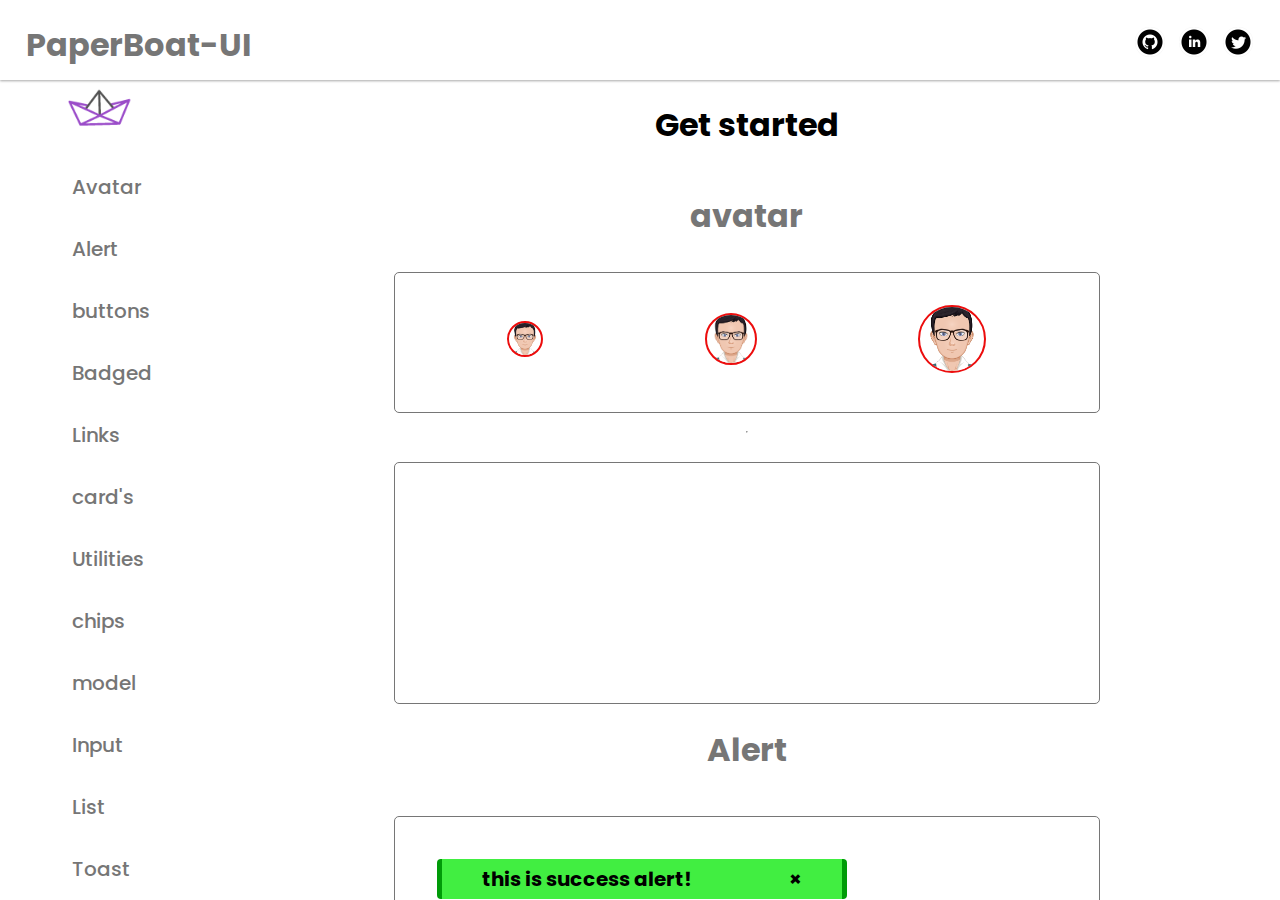
==== componants.html @ c94f3e6c "complete CSS Library" ====
<!DOCTYPE html>
<html lang="en">

<head>
  <meta charset="UTF-8">
  <meta http-equiv="X-UA-Compatible" content="IE=edge">
  <meta name="viewport" content="width=device-width, initial-scale=1.0">
  <link rel="stylesheet" href="componants.css">
  <link rel="stylesheet" href="layout.css">
  <link rel="stylesheet" href="/">
  <link rel="stylesheet" href="/styles/root.css">
  <link rel="stylesheet" href="https://cdn.jsdelivr.net/npm/bootstrap-icons@1.8.1/font/bootstrap-icons.css">
  <link rel="icon" href="img/paper-boat .png">
  <title>PaperBoat-UI</title>
</head>

<body>
  <header class="nav-heading">
    <nav class="topnav">
      <h1 id="nav-heading-title">PaperBoat-UI</h1>
      <div class="topnav-icons">
        <a class="icon-topnav-link" href="https://github.com/mohitrakhade11"><img id="icon" src="/img/github-round.png"
            alt=""></a>
        <a class="icon-topnav-link" href="https://twitter.com/MohitRakhade5"><img id="icon"
            src="/img/linkedin-round.png" alt=""></a>
        <a class="icon-topnav-link" href="https://www.linkedin.com/in/mohit-rakhade-154146209/"><img id="icon"
            src="/img/twitter-round.png" alt=""></a>
      </div>
    </nav>
  </header>

  <div class="main-container">
    <div id="component-list-container">
      <ul>
        <li><img class="animated-img" src="/img/paper-boat.gif" alt=""></li>
        <li class="compo-scroll-list fs-xl"><a href="#avatar" class="style-anchor-list">Avatar</a></li>
        <li class="compo-scroll-list fs-xl"><a href="#alert" class="style-anchor-list">Alert</a></li>
        <li class="compo-scroll-list fs-xl"><a href="#buttons" class="style-anchor-list">buttons</a></li>
        <li class="compo-scroll-list fs-xl"><a href="#badges" class="style-anchor-list"> Badged</a></li>
        <li class="compo-scroll-list fs-xl"><a href="#link" class="style-anchor-list">Links</a>
        </li>
        <li class="compo-scroll-list fs-xl"><a href="#product-card" class="style-anchor-list"> card's</a> </li>
        <li class="compo-scroll-list fs-xl"><a href="/text-utilities/utilities.html"
            class="style-anchor-list">Utilities</a></li>
        <li class="compo-scroll-list fs-xl"><a href="#chips" class="style-anchor-list">chips</a> </li>
        <li class="compo-scroll-list fs-xl"><a href="#model"
            class="style-anchor-list">model</a></li>
        <li class="compo-scroll-list fs-xl"><a href="#inputs" class="style-anchor-list">Input</a></li>
        <li class="compo-scroll-list fs-xl"><a href="#list" class="style-anchor-list">List</a></li>
        <li class="compo-scroll-list fs-xl"><a href="#toast" class="style-anchor-list">Toast</a></li>
        <li class="compo-scroll-list fs-xl"><a href="#rating" class="style-anchor-list">Ratings</a></li>
      </ul>
      </ul>
    </div>
    <div class="component-data-display-container">
      <div class="main-content">
        <h1 id="title">Get started</h1>
        <h1 class="title" id="avatar">avatar</h1>
        <div class="avatar container-border">
          <span><img class="sm-avatar" src="/img/myAvatar.png"></span>
          <span><img class="md-avatar" src="/img/myAvatar.png"></span>
          <span><img class="lg-avatar" src="/img/myAvatar.png"></span>
        </div>
        <hr>
        <div class="container-border iframe-container">
          <iframe 
            src="https://carbon.now.sh/embed?bg=rgba%28255%2C255%2C255%2C1%29&t=material&wt=none&l=auto&width=640&ds=true&dsyoff=0px&dsblur=0px&wc=false&wa=false&pv=0px&ph=0px&ln=false&fl=1&fm=Monoid&fs=12.5px&lh=134%25&si=false&es=2x&wm=false&code=%253Cdiv%2520class%253D%2522avatar%2522%253E%250A%2520%2520%2520%2520%2520%2520%2520%2520%2520%2520%2520%2520%2520%2520%2520%2520%2520%2520%2520%253Cspan%253E%253Cimg%2520class%253D%2522sm-avatar%2522%2520src%253D%2522%252Fimg%252FmyAvatar.png%2522%253E%253C%252Fspan%253E%250A%2520%2520%2520%2520%2520%2520%2520%2520%2520%2520%2520%2520%2520%2520%2520%2520%2520%2520%2520%253Cspan%253E%253Cimg%2520class%253D%2522md-avatar%2522%2520src%253D%2522%252Fimg%252FmyAvatar.png%2522%253E%253C%252Fspan%253E%250A%2520%2520%2520%2520%2520%2520%2520%2520%2520%2520%2520%2520%2520%2520%2520%2520%2520%2520%2520%253Cspan%253E%253Cimg%2520class%253D%2522lg-avatar%2522%2520src%253D%2522%252Fimg%252FmyAvatar.png%2522%253E%253C%252Fspan%253E%250A%2520%2520%2520%2520%2520%2520%2520%2520%2520%2520%2520%2520%2520%253C%252Fdiv%253E%250A"
            style="width: 640px; height: 176px; border:0; transform: scale(1); overflow:hidden;"
            sandbox="allow-scripts allow-same-origin">
          </iframe>
          <iframe class="mobile-iframe"
            src="https://carbon.now.sh/embed?bg=rgba%28255%2C255%2C255%2C1%29&t=material&wt=none&l=auto&width=350&ds=false&dsyoff=0px&dsblur=0px&wc=false&wa=false&pv=0px&ph=0px&ln=false&fl=1&fm=Monoid&fs=12.5px&lh=134%25&si=false&es=2x&wm=false&code=%253Cdiv%2520class%253D%2522avatar%2522%253E%250A%2520%2520%2520%2520%2520%2520%2520%2520%2520%2520%2520%2520%2520%2520%2520%2520%2520%2520%2520%253Cspan%253E%253Cimg%2520class%253D%2522sm-avatar%2522%2520src%253D%2522%252Fimg%252FmyAvatar.png%2522%253E%253C%252Fspan%253E%250A%2520%2520%2520%2520%2520%2520%2520%2520%2520%2520%2520%2520%2520%2520%2520%2520%2520%2520%2520%253Cspan%253E%253Cimg%2520class%253D%2522md-avatar%2522%2520src%253D%2522%252Fimg%252FmyAvatar.png%2522%253E%253C%252Fspan%253E%250A%2520%2520%2520%2520%2520%2520%2520%2520%2520%2520%2520%2520%2520%2520%2520%2520%2520%2520%2520%253Cspan%253E%253Cimg%2520class%253D%2522lg-avatar%2522%2520src%253D%2522%252Fimg%252FmyAvatar.png%2522%253E%253C%252Fspan%253E%250A%2520%2520%2520%2520%2520%2520%2520%2520%2520%2520%2520%2520%2520%253C%252Fdiv%253E%250A"
            style="width: 350px; height: 176px; border:0; transform: scale(1); overflow:hidden;"
            sandbox="allow-scripts allow-same-origin">
          </iframe>
        </div>

        <h1 class="title" id="alert">Alert</h1>
        <div id="alert" class="alert-container container-border">
          <div class="alert-success space-between alert">this is success alert!<span class="close-btn">&times</span>
          </div>
          <div class="alert-info space-between alert">this is an info alert! <span class="close-btn">&times</span>
          </div>
          <div class="alert-warning space-between alert">this is warning alert! <span class="close-btn">&times</span>
          </div>
          <div class="alert-danger space-between alert">this is danger alert! <span class="close-btn">&times</span>
          </div>
        </div>
        <div class="container-border iframe-container">
          <iframe class="iframe"
            src="https://carbon.now.sh/embed?bg=rgba%28255%2C255%2C255%2C1%29&t=material&wt=none&l=auto&width=640&ds=true&dsyoff=0px&dsblur=0px&wc=false&wa=false&pv=0px&ph=0px&ln=false&fl=1&fm=Monoid&fs=12.5px&lh=134%25&si=false&es=2x&wm=false&code=%253Cdiv%2520class%253D%2522alert-success%2520space-between%2520alert%2522%253Ethis%2520is%2520success%2520alert%21%253Cspan%250A%2520%2520%2520%2520%2520%2520%2520%2520%2520%2520%2520%2520%2520%2520class%253D%2522close-btn%2522%253E%2526times%253C%252Fspan%253E%253C%252Fdiv%253E%250A%2520%2520%2520%2520%2520%2520%2520%2520%2520%2520%253Cdiv%2520class%253D%2522alert-info%2520space-between%2520alert%2522%253Ethis%2520is%2520an%2520info%2520alert%21%2520%253Cspan%2520class%253D%2522close-btn%2522%253E%2526times%253C%252Fspan%253E%250A%2520%2520%2520%2520%2520%2520%2520%2520%2520%2520%253C%252Fdiv%253E%250A%2520%2520%2520%2520%2520%2520%2520%2520%2520%2520%253Cdiv%2520class%253D%2522alert-warning%2520space-between%2520alert%2522%253Ethis%2520is%2520warning%2520alert%21%2520%253Cspan%250A%2520%2520%2520%2520%2520%2520%2520%2520%2520%2520%2520%2520%2520%2520class%253D%2522close-btn%2522%253E%2526times%253C%252Fspan%253E%253C%252Fdiv%253E%250A%2520%2520%2520%2520%2520%2520%2520%2520%2520%2520%253Cdiv%2520class%253D%2522alert-danger%2520space-between%2520alert%2522%253Ethis%2520is%2520danger%2520alert%21%2520%253Cspan%250A%2520%2520%2520%2520%2520%2520%2520%2520%2520%2520%2520%2520%2520%2520class%253D%2522close-btn%2522%253E%2526times%253C%252Fspan%253E%253C%252Fdiv%253E%250A%2520%2520%2520%2520%2520%2520%2520%2520%253C%252Fdiv%253E"
            style="width: 640px; height: 244px; border:0; transform: scale(1); overflow:hidden;"
            sandbox="allow-scripts allow-same-origin">
          </iframe>
          <iframe class="mobile-iframe"
            src="https://carbon.now.sh/embed?bg=rgba%28255%2C255%2C255%2C1%29&t=material&wt=none&l=auto&width=350&ds=true&dsyoff=0px&dsblur=0px&wc=false&wa=false&pv=0px&ph=0px&ln=false&fl=1&fm=Monoid&fs=12.5px&lh=134%25&si=false&es=2x&wm=false&code=%253Cdiv%2520class%253D%2522alert-success%2520space-between%2520alert%2522%253Ethis%2520is%2520success%2520alert%21%253Cspan%250A%2520%2520%2520%2520%2520%2520%2520%2520%2520%2520%2520%2520%2520%2520class%253D%2522close-btn%2522%253E%2526times%253C%252Fspan%253E%253C%252Fdiv%253E%250A%2520%2520%2520%2520%2520%2520%2520%2520%2520%2520%253Cdiv%2520class%253D%2522alert-info%2520space-between%2520alert%2522%253Ethis%2520is%2520an%2520info%2520alert%21%2520%253Cspan%2520class%253D%2522close-btn%2522%253E%2526times%253C%252Fspan%253E%250A%2520%2520%2520%2520%2520%2520%2520%2520%2520%2520%253C%252Fdiv%253E%250A%2520%2520%2520%2520%2520%2520%2520%2520%2520%2520%253Cdiv%2520class%253D%2522alert-warning%2520space-between%2520alert%2522%253Ethis%2520is%2520warning%2520alert%21%2520%253Cspan%250A%2520%2520%2520%2520%2520%2520%2520%2520%2520%2520%2520%2520%2520%2520class%253D%2522close-btn%2522%253E%2526times%253C%252Fspan%253E%253C%252Fdiv%253E%250A%2520%2520%2520%2520%2520%2520%2520%2520%2520%2520%253Cdiv%2520class%253D%2522alert-danger%2520space-between%2520alert%2522%253Ethis%2520is%2520danger%2520alert%21%2520%253Cspan%250A%2520%2520%2520%2520%2520%2520%2520%2520%2520%2520%2520%2520%2520%2520class%253D%2522close-btn%2522%253E%2526times%253C%252Fspan%253E%253C%252Fdiv%253E%250A%2520%2520%2520%2520%2520%2520%2520%2520%253C%252Fdiv%253E"
            style="width: 350px; height: 343px; border:0; transform: scale(1); overflow:hidden;"
            sandbox="allow-scripts allow-same-origin">
          </iframe>
        </div>
        <h1 class="title" id="buttons">buttons</h1>
        <div class="buttons container-border">
          <a href="something" class="button7 button-blue">Login</a>
          <a href="something" class="button7 button-gray">Register</a>
        </div>
        <div class="container-border iframe-container">
          <iframe class="iframe"
            src="https://carbon.now.sh/embed?bg=rgba%28255%2C255%2C255%2C1%29&t=material&wt=none&l=auto&width=640&ds=true&dsyoff=0px&dsblur=0px&wc=false&wa=false&pv=0px&ph=0px&ln=false&fl=1&fm=Monoid&fs=12.5px&lh=134%25&si=false&es=2x&wm=false&code=%253Ca%2520href%253D%2522something%2522%2520class%253D%2522button7%2520button-blue%2522%253ELogin%253C%252Fa%253E%250A%2520%2520%2520%2520%2520%2520%2520%2520%2520%2520%253Ca%2520href%253D%2522something%2522%2520class%253D%2522button7%2520button-gray%2522%253ERegister%253C%252Fa%253E"
            style="width: 640px; height: 110px; border:0; transform: scale(1); overflow:hidden;"
            sandbox="allow-scripts allow-same-origin">
          </iframe>
          <iframe class="mobile-iframe"
            src="https://carbon.now.sh/embed?bg=rgba%28255%2C255%2C255%2C1%29&t=material&wt=none&l=auto&width=350&ds=true&dsyoff=0px&dsblur=0px&wc=false&wa=false&pv=0px&ph=0px&ln=false&fl=1&fm=Monoid&fs=12.5px&lh=134%25&si=false&es=2x&wm=false&code=%253Ca%2520href%253D%2522something%2522%2520class%253D%2522button7%2520button-blue%2522%253ELogin%253C%252Fa%253E%250A%2520%2520%2520%2520%2520%2520%2520%2520%2520%2520%253Ca%2520href%253D%2522something%2522%2520class%253D%2522button7%2520button-gray%2522%253ERegister%253C%252Fa%253E"
            style="width: 350px; height: 110px; border:0; transform: scale(1); overflow:hidden;"
            sandbox="allow-scripts allow-same-origin">
          </iframe>
        </div>
        <h1 id="title">buttons Outlined</h1>
        <div class="button-outlined container-border">
          <button class="button button2">Blue</button>
          <button class="button button3">Red</button>
          <button class="button button1">Green</button>
        </div>
        <div class="container-border iframe-container">
          <iframe class="mobile-iframe"
            src="https://carbon.now.sh/embed?bg=rgba%28255%2C255%2C255%2C1%29&t=material&wt=none&l=auto&width=350&ds=true&dsyoff=0px&dsblur=0px&wc=false&wa=false&pv=0px&ph=0px&ln=false&fl=1&fm=Monoid&fs=12.5px&lh=134%25&si=false&es=2x&wm=false&code=%253Ca%2520href%253D%2522something%2522%2520class%253D%2522button7%2520button-blue%2522%253ELogin%253C%252Fa%253E%250A%2520%2520%2520%2520%2520%2520%2520%2520%2520%2520%253Ca%2520href%253D%2522something%2522%2520class%253D%2522button7%2520button-gray%2522%253ERegister%253C%252Fa%253E"
            style="width: 350px; height: 110px; border:0; transform: scale(1); overflow:hidden;"
            sandbox="allow-scripts allow-same-origin">
          </iframe>
          <iframe class="iframe"
            src="https://carbon.now.sh/embed?bg=rgba%28255%2C255%2C255%2C1%29&t=material&wt=none&l=auto&width=640&ds=true&dsyoff=0px&dsblur=0px&wc=false&wa=false&pv=0px&ph=0px&ln=false&fl=1&fm=Monoid&fs=12.5px&lh=134%25&si=false&es=2x&wm=false&code=%253Ca%2520href%253D%2522something%2522%2520class%253D%2522button7%2520button-blue%2522%253ELogin%253C%252Fa%253E%250A%2520%2520%2520%2520%2520%2520%2520%2520%2520%2520%253Ca%2520href%253D%2522something%2522%2520class%253D%2522button7%2520button-gray%2522%253ERegister%253C%252Fa%253E"
            style="width: 640px; height: 110px; border:0; transform: scale(1); overflow:hidden;"
            sandbox="allow-scripts allow-same-origin">
          </iframe>
        </div>
        <h1 class="title">Hoverable Buttons</h1>
        <div class="btn-hover container-border">
          <button class="button-hover button-hover-1">Green</button>
          <button class="button-hover button-hover-2">Blue</button>
          <button class="button-hover button-hover-3">Red</button>
        </div>
        <div class="container-border iframe-container">
          <iframe class="iframe"
            src="https://carbon.now.sh/embed?bg=rgba%28255%2C255%2C255%2C1%29&t=material&wt=none&l=auto&width=640&ds=true&dsyoff=0px&dsblur=0px&wc=false&wa=false&pv=0px&ph=0px&ln=false&fl=1&fm=Monoid&fs=12.5px&lh=134%25&si=false&es=2x&wm=false&code=%253Cbutton%2520class%253D%2522button-hover%2520button-hover-1%2522%253EGreen%253C%252Fbutton%253E%250A%2520%2520%2520%2520%2520%2520%2520%2520%253Cbutton%2520class%253D%2522button-hover%2520button-hover-2%2522%253EBlue%253C%252Fbutton%253E%250A%2520%2520%2520%2520%2520%2520%2520%2520%253Cbutton%2520class%253D%2522button-hover%2520button-hover-3%2522%253ERed%253C%252Fbutton%253E"
            style="width: 640px; height: 126px; border:0; transform: scale(1); overflow:hidden;"
            sandbox="allow-scripts allow-same-origin">
          </iframe>
          <iframe class="mobile-iframe"
            src="https://carbon.now.sh/embed?bg=rgba%28255%2C255%2C255%2C1%29&t=material&wt=none&l=auto&width=350&ds=true&dsyoff=0px&dsblur=0px&wc=false&wa=false&pv=0px&ph=0px&ln=false&fl=1&fm=Monoid&fs=12.5px&lh=134%25&si=false&es=2x&wm=false&code=%253Cbutton%2520class%253D%2522button-hover%2520button-hover-1%2522%253EGreen%253C%252Fbutton%253E%250A%2520%2520%2520%2520%2520%2520%2520%2520%253Cbutton%2520class%253D%2522button-hover%2520button-hover-2%2522%253EBlue%253C%252Fbutton%253E%250A%2520%2520%2520%2520%2520%2520%2520%2520%253Cbutton%2520class%253D%2522button-hover%2520button-hover-3%2522%253ERed%253C%252Fbutton%253E"
            style="width: 350px; height: 126px; border:0; transform: scale(1); overflow:hidden;"
            sandbox="allow-scripts allow-same-origin">
          </iframe>
        </div>
        <h1 class="title" id="badges">badges</h1>
        <div id="badges" class="badges container-border">
          <h3>
            badge-primary <span class="badge-badge badge-primary">badge-primary</span>
          </h3>
          <h3>
            badge-success <span class="badge-badge badge-success">badge-success</span>
          </h3>
          <h3>
            badge-warning <span class="badge-badge badge-warning">badge-warning</span>
          </h3>
          <h3>
            badge-danger <span class="badge-badge badge-danger">badge-danger</span>
          </h3>
        </div>
        <div class="container-border iframe-container">
          <iframe class="iframe"
            src="https://carbon.now.sh/embed?bg=rgba%28255%2C255%2C255%2C1%29&t=material&wt=none&l=auto&width=640&ds=true&dsyoff=0px&dsblur=0px&wc=false&wa=false&pv=0px&ph=0px&ln=false&fl=1&fm=Monoid&fs=12.5px&lh=134%25&si=false&es=2x&wm=false&code=%253Ch3%253E%250A%2520%2520%2520%2520%2520%2520%2520%2520%2520%2520.badge-primary%2520%253Cspan%2520class%253D%2522badge-badge%2520badge-primary%2522%253Ebadge-primary%253C%252Fspan%253E%250A%2520%2520%2520%2520%2520%2520%2520%2520%253C%252Fh3%253E%250A%2520%2520%2520%2520%2520%2520%2520%2520%253Ch3%253E%250A%2520%2520%2520%2520%2520%2520%2520%2520%2520%2520.badge-success%2520%253Cspan%2520class%253D%2522badge-badge%2520badge-success%2522%253Ebadge-success%253C%252Fspan%253E%250A%2520%2520%2520%2520%2520%2520%2520%2520%253C%252Fh3%253E%250A%2520%2520%2520%2520%2520%2520%2520%2520%253Ch3%253E%250A%2520%2520%2520%2520%2520%2520%2520%2520%2520%2520.badge-warning%2520%253Cspan%2520class%253D%2522badge-badge%2520badge-warning%2522%253Ebadge-warning%253C%252Fspan%253E%250A%2520%2520%2520%2520%2520%2520%2520%2520%253C%252Fh3%253E%250A%2520%2520%2520%2520%2520%2520%2520%2520%253Ch3%253E%250A%2520%2520%2520%2520%2520%2520%2520%2520%2520%2520.badge-danger%2520%253Cspan%2520class%253D%2522badge-badge%2520badge-danger%2522%253Ebadge-danger%253C%252Fspan%253E%250A%2520%2520%2520%2520%2520%2520%2520%2520%253C%252Fh3%253E"
            style="width: 640px; height: 293px; border:0; transform: scale(1); overflow:hidden;"
            sandbox="allow-scripts allow-same-origin">
          </iframe>
          <iframe class="mobile-iframe"
            src="https://carbon.now.sh/embed?bg=rgba%28255%2C255%2C255%2C1%29&t=material&wt=none&l=auto&width=350&ds=true&dsyoff=0px&dsblur=0px&wc=false&wa=false&pv=0px&ph=0px&ln=false&fl=1&fm=Monoid&fs=12.5px&lh=134%25&si=false&es=2x&wm=false&code=%253Ch3%253E%250A%2520%2520%2520%2520%2520%2520%2520%2520%2520%2520.badge-primary%2520%253Cspan%2520class%253D%2522badge-badge%2520badge-primary%2522%253Ebadge-primary%253C%252Fspan%253E%250A%2520%2520%2520%2520%2520%2520%2520%2520%253C%252Fh3%253E%250A%2520%2520%2520%2520%2520%2520%2520%2520%253Ch3%253E%250A%2520%2520%2520%2520%2520%2520%2520%2520%2520%2520.badge-success%2520%253Cspan%2520class%253D%2522badge-badge%2520badge-success%2522%253Ebadge-success%253C%252Fspan%253E%250A%2520%2520%2520%2520%2520%2520%2520%2520%253C%252Fh3%253E%250A%2520%2520%2520%2520%2520%2520%2520%2520%253Ch3%253E%250A%2520%2520%2520%2520%2520%2520%2520%2520%2520%2520.badge-warning%2520%253Cspan%2520class%253D%2522badge-badge%2520badge-warning%2522%253Ebadge-warning%253C%252Fspan%253E%250A%2520%2520%2520%2520%2520%2520%2520%2520%253C%252Fh3%253E%250A%2520%2520%2520%2520%2520%2520%2520%2520%253Ch3%253E%250A%2520%2520%2520%2520%2520%2520%2520%2520%2520%2520.badge-danger%2520%253Cspan%2520class%253D%2522badge-badge%2520badge-danger%2522%253Ebadge-danger%253C%252Fspan%253E%250A%2520%2520%2520%2520%2520%2520%2520%2520%253C%252Fh3%253E"
            style="width: 350px; height: 360px; border:0; transform: scale(1); overflow:hidden;"
            sandbox="allow-scripts allow-same-origin">
          </iframe>
        </div>
        <h1 class="title" id="link">Link</h1>
        <div class="links container-border">
          <a href="" class="link">link</a>
          <a href="" class="link-line">link line</a>
          <a href="" class="link-btn">link hover</a>
        </div>
        <div class="container-border iframe-container">
          <iframe class="iframe"
            src="https://carbon.now.sh/embed?bg=rgba%28255%2C255%2C255%2C1%29&t=material&wt=none&l=auto&width=640&ds=true&dsyoff=0px&dsblur=0px&wc=false&wa=false&pv=0px&ph=0px&ln=false&fl=1&fm=Monoid&fs=12.5px&lh=134%25&si=false&es=2x&wm=false&code=%253Ca%2520href%253D%2522%2522%2520class%253D%2522link%2522%253Elink%253C%252Fa%253E%250A%2520%2520%2520%2520%2520%2520%2520%2520%2520%2520%253Ca%2520href%253D%2522%2522%2520class%253D%2522link-line%2522%253Elink%2520line%253C%252Fa%253E%250A%2520%2520%2520%2520%2520%2520%2520%2520%2520%2520%253Ca%2520href%253D%2522%2522%2520class%253D%2522link-btn%2522%253Elink%2520hover%253C%252Fa%253E"
            style="width: 640px; height: 110px; border:0; transform: scale(1); overflow:hidden;"
            sandbox="allow-scripts allow-same-origin">
          </iframe>
          <iframe class="mobile-iframe"
            src="https://carbon.now.sh/embed?bg=rgba%28255%2C255%2C255%2C1%29&t=material&wt=none&l=auto&width=350&ds=true&dsyoff=0px&dsblur=0px&wc=false&wa=false&pv=0px&ph=0px&ln=false&fl=1&fm=Monoid&fs=12.5px&lh=134%25&si=false&es=2x&wm=false&code=%253Ca%2520href%253D%2522%2522%2520class%253D%2522link%2522%253Elink%253C%252Fa%253E%250A%2520%2520%2520%2520%2520%2520%2520%2520%2520%2520%253Ca%2520href%253D%2522%2522%2520class%253D%2522link-line%2522%253Elink%2520line%253C%252Fa%253E%250A%2520%2520%2520%2520%2520%2520%2520%2520%2520%2520%253Ca%2520href%253D%2522%2522%2520class%253D%2522link-btn%2522%253Elink%2520hover%253C%252Fa%253E"
            style="width: 350px; height: 110px; border:0; transform: scale(1); overflow:hidden;"
            sandbox="allow-scripts allow-same-origin">
          </iframe>
        </div>
        <h1 class="title" id="product-card">product card</h1>
        <div class="product-card-container container-border">
          <div class="product-card">
            <div class="badge">19%off</div>
            <div class="product-tumb">
              <img src="/img/book.jpg" alt="">
            </div>
            <div class="product-details">
              <span class="product-catagory"> <b>catagory-</b> Women,bag</span>
              <h4><a href="">Dylan Thomas</a></h4>
              <p>Collection of ledgandry poems by Dylan Thomas</p>
              <div class="product-bottom-details">
                <div class="product-price"><small>₹96.00</small>₹612.50</div>
                <div class="product-links">
                  <a href=""><i class="bi bi-suit-heart"></i></a>
                  <a href=""><i class="bi bi-cart-check"></i></a>
                </div>
              </div>
            </div>
          </div>
        </div>
        <div class="container-border iframe-container">
          <iframe class="iframe"
            src="https://carbon.now.sh/embed?bg=rgba%28171%2C+184%2C+195%2C+1%29&t=seti&wt=none&l=auto&width=680&ds=true&dsyoff=0px&dsblur=0px&wc=true&wa=false&pv=0px&ph=0px&ln=false&fl=1&fm=Hack&fs=14px&lh=133%25&si=false&es=2x&wm=false&code=%253Cdiv%2520class%253D%2522product-card-container%2520container-border%2522%253E%250A%2520%2520%2520%2520%2520%2520%2520%2520%2520%2520%253Cdiv%2520class%253D%2522product-card%2522%253E%250A%2520%2520%2520%2520%2520%2520%2520%2520%2520%2520%2520%2520%253Cdiv%2520class%253D%2522badge%2522%253E19%2525off%253C%252Fdiv%253E%250A%2520%2520%2520%2520%2520%2520%2520%2520%2520%2520%2520%2520%253Cdiv%2520class%253D%2522product-tumb%2522%253E%250A%2520%2520%2520%2520%2520%2520%2520%2520%2520%2520%2520%2520%2520%2520%253Cimg%2520src%253D%2522%252Fimg%252Fbook.jpg%2522%2520alt%253D%2522%2522%253E%250A%2520%2520%2520%2520%2520%2520%2520%2520%2520%2520%2520%2520%253C%252Fdiv%253E%250A%2520%2520%2520%2520%2520%2520%2520%2520%2520%2520%2520%2520%253Cdiv%2520class%253D%2522product-details%2522%253E%250A%2520%2520%2520%2520%2520%2520%2520%2520%2520%2520%2520%2520%2520%2520%253Cspan%2520class%253D%2522product-catagory%2522%253E%2520%253Cb%253Ecatagory-%253C%252Fb%253E%2520Women%252Cbag%253C%252Fspan%253E%250A%2520%2520%2520%2520%2520%2520%2520%2520%2520%2520%2520%2520%2520%2520%253Ch4%253E%253Ca%2520href%253D%2522%2522%253EDylan%2520Thomas%253C%252Fa%253E%253C%252Fh4%253E%250A%2520%2520%2520%2520%2520%2520%2520%2520%2520%2520%2520%2520%2520%2520%253Cp%253ECollection%2520of%2520ledgandry%2520poems%2520by%2520Dylan%2520Thomas%253C%252Fp%253E%250A%2520%2520%2520%2520%2520%2520%2520%2520%2520%2520%2520%2520%2520%2520%253Cdiv%2520class%253D%2522product-bottom-details%2522%253E%250A%2520%2520%2520%2520%2520%2520%2520%2520%2520%2520%2520%2520%2520%2520%2520%2520%253Cdiv%2520class%253D%2522product-price%2522%253E%253Csmall%253E%25E2%2582%25B996.00%253C%252Fsmall%253E%25E2%2582%25B9612.50%253C%252Fdiv%253E%250A%2520%2520%2520%2520%2520%2520%2520%2520%2520%2520%2520%2520%2520%2520%2520%2520%253Cdiv%2520class%253D%2522product-links%2522%253E%250A%2520%2520%2520%2520%2520%2520%2520%2520%2520%2520%2520%2520%2520%2520%2520%2520%2520%2520%253Ca%2520href%253D%2522%2522%253E%253Ci%2520class%253D%2522bi%2520bi-suit-heart%2522%253E%253C%252Fi%253E%253C%252Fa%253E%250A%2520%2520%2520%2520%2520%2520%2520%2520%2520%2520%2520%2520%2520%2520%2520%2520%2520%2520%253Ca%2520href%253D%2522%2522%253E%253Ci%2520class%253D%2522bi%2520bi-cart-check%2522%253E%253C%252Fi%253E%253C%252Fa%253E%250A%2520%2520%2520%2520%2520%2520%2520%2520%2520%2520%2520%2520%2520%2520%2520%2520%253C%252Fdiv%253E%250A%2520%2520%2520%2520%2520%2520%2520%2520%2520%2520%2520%2520%2520%2520%253C%252Fdiv%253E%250A%2520%2520%2520%2520%2520%2520%2520%2520%2520%2520%2520%2520%253C%252Fdiv%253E%250A%2520%2520%2520%2520%2520%2520%2520%2520%2520%2520%253C%252Fdiv%253E%250A%2520%2520%2520%2520%2520%2520%2520%2520%253C%252Fdiv%253E"
            style="width: 680px; height: 446px; border:0; transform: scale(1); overflow:hidden;"
            sandbox="allow-scripts allow-same-origin">
          </iframe>
          <iframe class="mobile-iframe"
            src="https://carbon.now.sh/embed?bg=rgba%28171%2C+184%2C+195%2C+1%29&t=seti&wt=none&l=auto&width=350&ds=true&dsyoff=0px&dsblur=0px&wc=true&wa=false&pv=0px&ph=0px&ln=false&fl=1&fm=Hack&fs=14px&lh=133%25&si=false&es=2x&wm=false&code=%253Cdiv%2520class%253D%2522product-card-container%2520container-border%2522%253E%250A%2520%2520%2520%2520%2520%2520%2520%2520%2520%2520%253Cdiv%2520class%253D%2522product-card%2522%253E%250A%2520%2520%2520%2520%2520%2520%2520%2520%2520%2520%2520%2520%253Cdiv%2520class%253D%2522badge%2522%253E19%2525off%253C%252Fdiv%253E%250A%2520%2520%2520%2520%2520%2520%2520%2520%2520%2520%2520%2520%253Cdiv%2520class%253D%2522product-tumb%2522%253E%250A%2520%2520%2520%2520%2520%2520%2520%2520%2520%2520%2520%2520%2520%2520%253Cimg%2520src%253D%2522%252Fimg%252Fbook.jpg%2522%2520alt%253D%2522%2522%253E%250A%2520%2520%2520%2520%2520%2520%2520%2520%2520%2520%2520%2520%253C%252Fdiv%253E%250A%2520%2520%2520%2520%2520%2520%2520%2520%2520%2520%2520%2520%253Cdiv%2520class%253D%2522product-details%2522%253E%250A%2520%2520%2520%2520%2520%2520%2520%2520%2520%2520%2520%2520%2520%2520%253Cspan%2520class%253D%2522product-catagory%2522%253E%2520%253Cb%253Ecatagory-%253C%252Fb%253E%2520Women%252Cbag%253C%252Fspan%253E%250A%2520%2520%2520%2520%2520%2520%2520%2520%2520%2520%2520%2520%2520%2520%253Ch4%253E%253Ca%2520href%253D%2522%2522%253EDylan%2520Thomas%253C%252Fa%253E%253C%252Fh4%253E%250A%2520%2520%2520%2520%2520%2520%2520%2520%2520%2520%2520%2520%2520%2520%253Cp%253ECollection%2520of%2520ledgandry%2520poems%2520by%2520Dylan%2520Thomas%253C%252Fp%253E%250A%2520%2520%2520%2520%2520%2520%2520%2520%2520%2520%2520%2520%2520%2520%253Cdiv%2520class%253D%2522product-bottom-details%2522%253E%250A%2520%2520%2520%2520%2520%2520%2520%2520%2520%2520%2520%2520%2520%2520%2520%2520%253Cdiv%2520class%253D%2522product-price%2522%253E%253Csmall%253E%25E2%2582%25B996.00%253C%252Fsmall%253E%25E2%2582%25B9612.50%253C%252Fdiv%253E%250A%2520%2520%2520%2520%2520%2520%2520%2520%2520%2520%2520%2520%2520%2520%2520%2520%253Cdiv%2520class%253D%2522product-links%2522%253E%250A%2520%2520%2520%2520%2520%2520%2520%2520%2520%2520%2520%2520%2520%2520%2520%2520%2520%2520%253Ca%2520href%253D%2522%2522%253E%253Ci%2520class%253D%2522bi%2520bi-suit-heart%2522%253E%253C%252Fi%253E%253C%252Fa%253E%250A%2520%2520%2520%2520%2520%2520%2520%2520%2520%2520%2520%2520%2520%2520%2520%2520%2520%2520%253Ca%2520href%253D%2522%2522%253E%253Ci%2520class%253D%2522bi%2520bi-cart-check%2522%253E%253C%252Fi%253E%253C%252Fa%253E%250A%2520%2520%2520%2520%2520%2520%2520%2520%2520%2520%2520%2520%2520%2520%2520%2520%253C%252Fdiv%253E%250A%2520%2520%2520%2520%2520%2520%2520%2520%2520%2520%2520%2520%2520%2520%253C%252Fdiv%253E%250A%2520%2520%2520%2520%2520%2520%2520%2520%2520%2520%2520%2520%253C%252Fdiv%253E%250A%2520%2520%2520%2520%2520%2520%2520%2520%2520%2520%253C%252Fdiv%253E%250A%2520%2520%2520%2520%2520%2520%2520%2520%253C%252Fdiv%253E"
            style="width: 350px; height: 688px; border:0; transform: scale(1); overflow:hidden;"
            sandbox="allow-scripts allow-same-origin">
          </iframe>
        </div>
        <h1 class="title">Text only Card</h1>
        <div class="container-text-card container-border">
          <div class="text-card-container">
            <div class="text-card">
              <div class="card-header">
                <h3>Header</h3> <span class="close-btn">&times</span>
              </div>
              <div class="card-body">
                <h5>Card Title</h5>
                <p>Lorem ipsum dolor sit amet consectetur adipisicing elit. Eius, consequuntur.</p>
              </div>
            </div>
          </div>
        </div>
        <div class="container-border iframe-container">
          <iframe class="iframe"
            src="https://carbon.now.sh/embed?bg=rgba%28171%2C+184%2C+195%2C+1%29&t=seti&wt=none&l=auto&width=680&ds=true&dsyoff=0px&dsblur=0px&wc=true&wa=false&pv=0px&ph=0px&ln=false&fl=1&fm=Hack&fs=14px&lh=133%25&si=false&es=2x&wm=false&code=%253Cdiv%2520class%253D%2522product-card-container%2520container-border%2522%253E%250A%2520%2520%2520%2520%2520%2520%2520%2520%2520%2520%253Cdiv%2520class%253D%2522product-card%2522%253E%250A%2520%2520%2520%2520%2520%2520%2520%2520%2520%2520%2520%2520%253Cdiv%2520class%253D%2522badge%2522%253E19%2525off%253C%252Fdiv%253E%250A%2520%2520%2520%2520%2520%2520%2520%2520%2520%2520%2520%2520%253Cdiv%2520class%253D%2522product-tumb%2522%253E%250A%2520%2520%2520%2520%2520%2520%2520%2520%2520%2520%2520%2520%2520%2520%253Cimg%2520src%253D%2522%252Fimg%252Fbook.jpg%2522%2520alt%253D%2522%2522%253E%250A%2520%2520%2520%2520%2520%2520%2520%2520%2520%2520%2520%2520%253C%252Fdiv%253E%250A%2520%2520%2520%2520%2520%2520%2520%2520%2520%2520%2520%2520%253Cdiv%2520class%253D%2522product-details%2522%253E%250A%2520%2520%2520%2520%2520%2520%2520%2520%2520%2520%2520%2520%2520%2520%253Cspan%2520class%253D%2522product-catagory%2522%253E%2520%253Cb%253Ecatagory-%253C%252Fb%253E%2520Women%252Cbag%253C%252Fspan%253E%250A%2520%2520%2520%2520%2520%2520%2520%2520%2520%2520%2520%2520%2520%2520%253Ch4%253E%253Ca%2520href%253D%2522%2522%253EDylan%2520Thomas%253C%252Fa%253E%253C%252Fh4%253E%250A%2520%2520%2520%2520%2520%2520%2520%2520%2520%2520%2520%2520%2520%2520%253Cp%253ECollection%2520of%2520ledgandry%2520poems%2520by%2520Dylan%2520Thomas%253C%252Fp%253E%250A%2520%2520%2520%2520%2520%2520%2520%2520%2520%2520%2520%2520%2520%2520%253Cdiv%2520class%253D%2522product-bottom-details%2522%253E%250A%2520%2520%2520%2520%2520%2520%2520%2520%2520%2520%2520%2520%2520%2520%2520%2520%253Cdiv%2520class%253D%2522product-price%2522%253E%253Csmall%253E%25E2%2582%25B996.00%253C%252Fsmall%253E%25E2%2582%25B9612.50%253C%252Fdiv%253E%250A%2520%2520%2520%2520%2520%2520%2520%2520%2520%2520%2520%2520%2520%2520%2520%2520%253Cdiv%2520class%253D%2522product-links%2522%253E%250A%2520%2520%2520%2520%2520%2520%2520%2520%2520%2520%2520%2520%2520%2520%2520%2520%2520%2520%253Ca%2520href%253D%2522%2522%253E%253Ci%2520class%253D%2522bi%2520bi-suit-heart%2522%253E%253C%252Fi%253E%253C%252Fa%253E%250A%2520%2520%2520%2520%2520%2520%2520%2520%2520%2520%2520%2520%2520%2520%2520%2520%2520%2520%253Ca%2520href%253D%2522%2522%253E%253Ci%2520class%253D%2522bi%2520bi-cart-check%2522%253E%253C%252Fi%253E%253C%252Fa%253E%250A%2520%2520%2520%2520%2520%2520%2520%2520%2520%2520%2520%2520%2520%2520%2520%2520%253C%252Fdiv%253E%250A%2520%2520%2520%2520%2520%2520%2520%2520%2520%2520%2520%2520%2520%2520%253C%252Fdiv%253E%250A%2520%2520%2520%2520%2520%2520%2520%2520%2520%2520%2520%2520%253C%252Fdiv%253E%250A%2520%2520%2520%2520%2520%2520%2520%2520%2520%2520%253C%252Fdiv%253E%250A%2520%2520%2520%2520%2520%2520%2520%2520%253C%252Fdiv%253E"
            style="width: 680px; height: 446px; border:0; transform: scale(1); overflow:hidden;"
            sandbox="allow-scripts allow-same-origin">
          </iframe>
          <iframe class="mobile-iframe"
            src="https://carbon.now.sh/embed?bg=rgba%28171%2C+184%2C+195%2C+1%29&t=seti&wt=none&l=auto&width=350&ds=true&dsyoff=0px&dsblur=0px&wc=true&wa=false&pv=0px&ph=0px&ln=false&fl=1&fm=Hack&fs=14px&lh=133%25&si=false&es=2x&wm=false&code=%253Cdiv%2520class%253D%2522container-text-card%2520container-border%2522%253E%250A%2520%2520%2520%2520%2520%2520%2520%2520%2520%2520%253Cdiv%2520class%253D%2522text-card-container%2522%253E%250A%2520%2520%2520%2520%2520%2520%2520%2520%2520%2520%2520%2520%253Cdiv%2520class%253D%2522text-card%2522%253E%250A%2520%2520%2520%2520%2520%2520%2520%2520%2520%2520%2520%2520%2520%2520%253Cdiv%2520class%253D%2522card-header%2522%253E%250A%2520%2520%2520%2520%2520%2520%2520%2520%2520%2520%2520%2520%2520%2520%2520%2520%253Ch3%253EHeader%253C%252Fh3%253E%2520%253Cspan%2520class%253D%2522close-btn%2522%253E%2526times%253C%252Fspan%253E%250A%2520%2520%2520%2520%2520%2520%2520%2520%2520%2520%2520%2520%2520%2520%253C%252Fdiv%253E%250A%2520%2520%2520%2520%2520%2520%2520%2520%2520%2520%2520%2520%2520%2520%253Cdiv%2520class%253D%2522card-body%2522%253E%250A%2520%2520%2520%2520%2520%2520%2520%2520%2520%2520%2520%2520%2520%2520%2520%2520%253Ch5%253ECard%2520Title%253C%252Fh5%253E%250A%2520%2520%2520%2520%2520%2520%2520%2520%2520%2520%2520%2520%2520%2520%2520%2520%253Cp%253ELorem%2520ipsum%2520dolor%2520sit%2520amet%2520consectetur%2520adipisicing%2520elit.%2520Eius%252C%2520consequuntur.%253C%252Fp%253E%250A%2520%2520%2520%2520%2520%2520%2520%2520%2520%2520%2520%2520%2520%2520%253C%252Fdiv%253E%250A%2520%2520%2520%2520%2520%2520%2520%2520%2520%2520%2520%2520%253C%252Fdiv%253E%250A%2520%2520%2520%2520%2520%2520%2520%2520%2520%2520%253C%252Fdiv%253E%250A%2520%2520%2520%2520%2520%2520%2520%2520%253C%252Fdiv%253E"
            style="width: 350px; height: 391px; border:0; transform: scale(1); overflow:hidden;"
            sandbox="allow-scripts allow-same-origin">
          </iframe>
        </div>
        <h1 class="title" id="chips">chips</h1>
        <div class="container-close container-border">
          <div class="close-chip close-red">Red <i class="bi bi-x-circle-fill bi-end"></i></div>
          <div class="close-chip close-yellow">Yellow <i class="bi bi-x-circle-fill bi-end"></i></div>
          <div class="close-chip close-green">Green <i class="bi bi-x-circle-fill bi-end"></i></div>
          <div class="close-chip close-orange">Orange <i class="bi bi-x-circle-fill bi-end"></i></div>
        </div>
        <div class="container-border iframe-container">
          <iframe class="iframe"
            src="https://carbon.now.sh/embed?bg=rgba%28171%2C+184%2C+195%2C+1%29&t=seti&wt=none&l=auto&width=640&ds=true&dsyoff=0px&dsblur=0px&wc=true&wa=false&pv=0px&ph=0px&ln=false&fl=1&fm=Hack&fs=14px&lh=133%25&si=false&es=2x&wm=false&code=%253Cdiv%2520class%253D%2522close-chip%2520close-red%2522%253ERed%2520%253Ci%2520class%253D%2522bi%2520bi-x-circle-fill%2520bi-end%2522%253E%253C%252Fi%253E%253C%252Fdiv%253E%250A%2520%2520%2520%2520%2520%2520%2520%2520%2520%2520%253Cdiv%2520class%253D%2522close-chip%2520close-yellow%2522%253EYellow%2520%253Ci%2520class%253D%2522bi%2520bi-x-circle-fill%2520bi-end%2522%253E%253C%252Fi%253E%253C%252Fdiv%253E%250A%2520%2520%2520%2520%2520%2520%2520%2520%2520%2520%253Cdiv%2520class%253D%2522close-chip%2520close-green%2522%253EGreen%2520%253Ci%2520class%253D%2522bi%2520bi-x-circle-fill%2520bi-end%2522%253E%253C%252Fi%253E%253C%252Fdiv%253E%250A%2520%2520%2520%2520%2520%2520%2520%2520%2520%2520%253Cdiv%2520class%253D%2522close-chip%2520close-orange%2522%253EOrange%2520%253Ci%2520class%253D%2522bi%2520bi-x-circle-fill%2520bi-end%2522%253E%253C%252Fi%253E%253C%252Fdiv%253E"
            style="width: 640px; height: 204px; border:0; transform: scale(1); overflow:hidden;"
            sandbox="allow-scripts allow-same-origin">
          </iframe>
          <iframe class="mobile-iframe"
            src="https://carbon.now.sh/embed?bg=rgba%28171%2C+184%2C+195%2C+1%29&t=seti&wt=none&l=auto&width=350&ds=true&dsyoff=0px&dsblur=0px&wc=true&wa=false&pv=0px&ph=0px&ln=false&fl=1&fm=Hack&fs=14px&lh=133%25&si=false&es=2x&wm=false&code=%253Cdiv%2520class%253D%2522close-chip%2520close-red%2522%253ERed%2520%253Ci%2520class%253D%2522bi%2520bi-x-circle-fill%2520bi-end%2522%253E%253C%252Fi%253E%253C%252Fdiv%253E%250A%2520%2520%2520%2520%2520%2520%2520%2520%2520%2520%253Cdiv%2520class%253D%2522close-chip%2520close-yellow%2522%253EYellow%2520%253Ci%2520class%253D%2522bi%2520bi-x-circle-fill%2520bi-end%2522%253E%253C%252Fi%253E%253C%252Fdiv%253E%250A%2520%2520%2520%2520%2520%2520%2520%2520%2520%2520%253Cdiv%2520class%253D%2522close-chip%2520close-green%2522%253EGreen%2520%253Ci%2520class%253D%2522bi%2520bi-x-circle-fill%2520bi-end%2522%253E%253C%252Fi%253E%253C%252Fdiv%253E%250A%2520%2520%2520%2520%2520%2520%2520%2520%2520%2520%253Cdiv%2520class%253D%2522close-chip%2520close-orange%2522%253EOrange%2520%253Ci%2520class%253D%2522bi%2520bi-x-circle-fill%2520bi-end%2522%253E%253C%252Fi%253E%253C%252Fdiv%253E"
            style="width: 350px; height: 278px; border:0; transform: scale(1); overflow:hidden;"
            sandbox="allow-scripts allow-same-origin">
          </iframe>
        </div>
        <h1 class="title" id="model">Model</h1>
        <div class="model-container container-border">
          <p class="model">
            <span>X</span>
            Lorem, ipsum dolor sit amet consectetur adipisicing elit. Tempore, dolorem. Doloremque obcaecati fuga
            voluptates ipsum facilis quisquam consequatur, aspernatur deserunt tempore est voluptatem ab corporis velit
            similique molestias eveniet repudiandae aliquid maiores. Dolores obcaecati, similique aperiam veritatis
            omnis
            minus voluptas nostrum dolore deserunt, harum rem, ratione et ad repudiandae expedita.
          </p>
        </div>
        <div class="container-border iframe-container">
          <iframe class="iframe"
            src="https://carbon.now.sh/embed?bg=rgba%28171%2C+184%2C+195%2C+1%29&t=seti&wt=none&l=auto&width=640&ds=true&dsyoff=0px&dsblur=0px&wc=true&wa=false&pv=0px&ph=0px&ln=false&fl=1&fm=Hack&fs=14px&lh=133%25&si=false&es=2x&wm=false&code=%253Cdiv%2520class%253D%2522model-container%2520container-border%2522%253E%250A%2520%2520%2520%2520%2520%2520%2520%2520%2520%2520%253Cp%2520class%253D%2522model%2522%253E%250A%2520%2520%2520%2520%2520%2520%2520%2520%2520%2520%2520%2520%253Cspan%253EX%253C%252Fspan%253E%250A%2520%2520%2520%2520%2520%2520%2520%2520%2520%2520%2520%2520Lorem%252C%2520ipsum%2520dolor%2520sit%2520amet%2520consectetur%2520adipisicing%2520elit.%2520Tempore%252C%2520dolorem.%2520Doloremque%2520obcaecati%2520fuga%250A%2520%2520%2520%2520%2520%2520%2520%2520%2520%2520%2520%2520voluptates%2520ipsum%2520facilis%2520quisquam%2520consequatur%252C%2520aspernatur%2520deserunt%2520tempore%2520est%2520voluptatem%2520ab%2520corporis%2520velit%250A%2520%2520%2520%2520%2520%2520%2520%2520%2520%2520%2520%2520similique%2520molestias%2520eveniet%2520repudiandae%2520aliquid%2520maiores.%2520Dolores%2520obcaecati%252C%2520similique%2520aperiam%2520veritatis%250A%2520%2520%2520%2520%2520%2520%2520%2520%2520%2520%2520%2520omnis%250A%2520%2520%2520%2520%2520%2520%2520%2520%2520%2520%2520%2520minus%2520voluptas%2520nostrum%2520dolore%2520deserunt%252C%2520harum%2520rem%252C%2520ratione%2520et%2520ad%2520repudiandae%2520expedita.%250A%2520%2520%2520%2520%2520%2520%2520%2520%2520%2520%253C%252Fp%253E%2520%2520%2520%2520%2520%2520%2520%2520%253C%252Fdiv%253E"
            style="width: 640px; height: 298px; border:0; transform: scale(1); overflow:hidden;"
            sandbox="allow-scripts allow-same-origin">
          </iframe>
          <iframe class="mobile-iframe"
            src="https://carbon.now.sh/embed?bg=rgba%28171%2C+184%2C+195%2C+1%29&t=seti&wt=none&l=auto&width=350&ds=true&dsyoff=0px&dsblur=0px&wc=true&wa=false&pv=0px&ph=0px&ln=false&fl=1&fm=Hack&fs=14px&lh=133%25&si=false&es=2x&wm=false&code=%253Cdiv%2520class%253D%2522model-container%2520container-border%2522%253E%250A%2520%2520%2520%2520%2520%2520%2520%2520%2520%2520%253Cp%2520class%253D%2522model%2522%253E%250A%2520%2520%2520%2520%2520%2520%2520%2520%2520%2520%2520%2520%253Cspan%253EX%253C%252Fspan%253E%250A%2520%2520%2520%2520%2520%2520%2520%2520%2520%2520%2520%2520Lorem%252C%2520ipsum%2520dolor%2520sit%2520amet%2520consectetur%2520adipisicing%2520elit.%2520Tempore%252C%2520dolorem.%2520Doloremque%2520obcaecati%2520fuga%250A%2520%2520%2520%2520%2520%2520%2520%2520%2520%2520%2520%2520voluptates%2520ipsum%2520facilis%2520quisquam%2520consequatur%252C%2520aspernatur%2520deserunt%2520tempore%2520est%2520voluptatem%2520ab%2520corporis%2520velit%250A%2520%2520%2520%2520%2520%2520%2520%2520%2520%2520%2520%2520similique%2520molestias%2520eveniet%2520repudiandae%2520aliquid%2520maiores.%2520Dolores%2520obcaecati%252C%2520similique%2520aperiam%2520veritatis%250A%2520%2520%2520%2520%2520%2520%2520%2520%2520%2520%2520%2520omnis%250A%2520%2520%2520%2520%2520%2520%2520%2520%2520%2520%2520%2520minus%2520voluptas%2520nostrum%2520dolore%2520deserunt%252C%2520harum%2520rem%252C%2520ratione%2520et%2520ad%2520repudiandae%2520expedita.%250A%2520%2520%2520%2520%2520%2520%2520%2520%2520%2520%253C%252Fp%253E%250A%2520%2520%2520%2520%2520%2520%2520%2520%253C%252Fdiv%253E"
            style="width: 350px; height: 427px; border:0; transform: scale(1); overflow:hidden;"
            sandbox="allow-scripts allow-same-origin">
          </iframe>
        </div>
        <h1 class="title" id="inputs">Inputs</h1>
        <div class="input container-border">
          <h3>Input</h3>
          <input type="name" name="name" placeholder="Name" class="input-rounded" /><br>
          <h3>Input password</h3>
          <input type="password" name="password" placeholder="password" class="input-rounded" />
        </div>
        <h1 class="title" id="list">list</h1>
        <div class="list-container container-border">
          <ul class="inline-list">
            <li class="inline-item">item 1</li>
            <li class="inline-item">item 2</li>
            <li class="inline-item">item 2</li>
            <li class="inline-item">item 2</li>
          </ul>
        </div>
        <div class="container-border iframe-container">
          <iframe class="iframe"
            src="https://carbon.now.sh/embed?bg=rgba%28171%2C+184%2C+195%2C+1%29&t=seti&wt=none&l=auto&width=640&ds=true&dsyoff=0px&dsblur=0px&wc=true&wa=false&pv=0px&ph=0px&ln=false&fl=1&fm=Hack&fs=14px&lh=133%25&si=false&es=2x&wm=false&code=%253Cul%2520class%253D%2522inline-list%2522%253E%250A%2520%2520%2520%2520%2520%2520%2520%2520%2520%2520%2520%2520%253Cli%2520class%253D%2522inline-item%2522%253Eitem%25201%253C%252Fli%253E%250A%2520%2520%2520%2520%2520%2520%2520%2520%2520%2520%2520%2520%253Cli%2520class%253D%2522inline-item%2522%253Eitem%25202%253C%252Fli%253E%250A%2520%2520%2520%2520%2520%2520%2520%2520%2520%2520%2520%2520%253Cli%2520class%253D%2522inline-item%2522%253Eitem%25202%253C%252Fli%253E%250A%2520%2520%2520%2520%2520%2520%2520%2520%2520%2520%2520%2520%253Cli%2520class%253D%2522inline-item%2522%253Eitem%25202%253C%252Fli%253E%250A%2520%2520%2520%2520%2520%2520%2520%2520%2520%2520%253C%252Ful%253E"
            style="width: 640px; height: 168px; border:0; transform: scale(1); overflow:hidden;"
            sandbox="allow-scripts allow-same-origin">
          </iframe>
          <iframe class="mobile-iframe"
            src="https://carbon.now.sh/embed?bg=rgba%28171%2C+184%2C+195%2C+1%29&t=seti&wt=none&l=auto&width=350&ds=true&dsyoff=0px&dsblur=0px&wc=true&wa=false&pv=0px&ph=0px&ln=false&fl=1&fm=Hack&fs=14px&lh=133%25&si=false&es=2x&wm=false&code=%253Cul%2520class%253D%2522inline-list%2522%253E%250A%2520%2520%2520%2520%2520%2520%2520%2520%2520%2520%2520%2520%253Cli%2520class%253D%2522inline-item%2522%253Eitem%25201%253C%252Fli%253E%250A%2520%2520%2520%2520%2520%2520%2520%2520%2520%2520%2520%2520%253Cli%2520class%253D%2522inline-item%2522%253Eitem%25202%253C%252Fli%253E%250A%2520%2520%2520%2520%2520%2520%2520%2520%2520%2520%2520%2520%253Cli%2520class%253D%2522inline-item%2522%253Eitem%25202%253C%252Fli%253E%250A%2520%2520%2520%2520%2520%2520%2520%2520%2520%2520%2520%2520%253Cli%2520class%253D%2522inline-item%2522%253Eitem%25202%253C%252Fli%253E%250A%2520%2520%2520%2520%2520%2520%2520%2520%2520%2520%253C%252Ful%253E"
            style="width: 350px; height: 241px; border:0; transform: scale(1); overflow:hidden;"
            sandbox="allow-scripts allow-same-origin">
          </iframe>
        </div>
        <h1 id="toast" class="title">toast</h1>
        <div class="toast-container container-border">
          <span class="toast">You've got two new Mails <b> &times; </b></span>
        </div>
        <div class="container-border iframe-container">
          <iframe class="iframe"
            src="https://carbon.now.sh/embed?bg=rgba%28171%2C+184%2C+195%2C+1%29&t=seti&wt=none&l=auto&width=640&ds=true&dsyoff=0px&dsblur=0px&wc=true&wa=false&pv=0px&ph=0px&ln=false&fl=1&fm=Hack&fs=14px&lh=133%25&si=false&es=2x&wm=false&code=%253Cspan%2520class%253D%2522toast%2522%253EYou%27ve%2520got%2520two%2520new%2520Mails%2520%253Cb%253E%2520%2526times%253B%2520%253C%252Fb%253E%253C%252Fspan%253E"
            style="width: 640px; height: 93px; border:0; transform: scale(1); overflow:hidden;"
            sandbox="allow-scripts allow-same-origin">
          </iframe>
          <iframe class="mobile-iframe"
            src="https://carbon.now.sh/embed?bg=rgba%28171%2C+184%2C+195%2C+1%29&t=seti&wt=none&l=auto&width=350&ds=true&dsyoff=0px&dsblur=0px&wc=true&wa=false&pv=0px&ph=0px&ln=false&fl=1&fm=Hack&fs=14px&lh=133%25&si=false&es=2x&wm=false&code=%253Cspan%2520class%253D%2522toast%2522%253EYou%27ve%2520got%2520two%2520new%2520Mails%2520%253Cb%253E%2520%2526times%253B%2520%253C%252Fb%253E%253C%252Fspan%253E"
            style="width: 350px; height: 93px; border:0; transform: scale(1); overflow:hidden;"
            sandbox="allow-scripts allow-same-origin">
          </iframe>
        </div>
        <h1 class="title" id="rating ">Ratings</h1>
        <div class="container-border">
          <span class="rating">4.8<i class="bi bi-star-half"></i>
          </span>
        </div>
        <div class="container-border iframe-container">
          <iframe class="iframe"
            src="https://carbon.now.sh/embed?bg=rgba%28171%2C+184%2C+195%2C+1%29&t=seti&wt=none&l=auto&width=640&ds=true&dsyoff=0px&dsblur=0px&wc=true&wa=false&pv=0px&ph=0px&ln=false&fl=1&fm=Hack&fs=14px&lh=133%25&si=false&es=2x&wm=false&code=%253Cspan%2520class%253D%2522rating%2522%253E4.8%253Ci%2520class%253D%2522bi%2520bi-star-half%2522%253E%253C%252Fi%253E"
            style="width: 640px; height: 93px; border:0; transform: scale(1); overflow:hidden;"
            sandbox="allow-scripts allow-same-origin">
          </iframe>
          <iframe class="mobile-iframe"
            src="https://carbon.now.sh/embed?bg=rgba%28171%2C+184%2C+195%2C+1%29&t=seti&wt=none&l=auto&width=350&ds=true&dsyoff=0px&dsblur=0px&wc=true&wa=false&pv=0px&ph=0px&ln=false&fl=1&fm=Hack&fs=14px&lh=133%25&si=false&es=2x&wm=false&code=%253Cspan%2520class%253D%2522rating%2522%253E4.8%253Ci%2520class%253D%2522bi%2520bi-star-half%2522%253E%253C%252Fi%253E"
            style="width: 350px; height: 93px; border:0; transform: scale(1); overflow:hidden;"
            sandbox="allow-scripts allow-same-origin">
          </iframe>
        </div>
      </div /*main*/> </div> </div> </body> </html>
---- componants.css ----
.display-row {
    display: flex;
    flex-direction: row;
    justify-content: center;
    align-items: center;
}
---- layout.css ----
@import url('https://fonts.googleapis.com/css?family=Poppins:400,500,600,700&display=swap');
@import "./styles/utilities/utilities.css";
:root {
    --main-color: rgb(155, 77, 202);
    --red-color: rgb(236, 13, 13);
    --green-color: rgb(20, 175, 28);
    --blue-color: #2979FF;
    --yellow-color: #cca509;
    --orange-color: rgb(236, 95, 13);
    --gray-color: rgb(118, 118, 118);
}

html {
    scroll-behavior: smooth;
}

/*layout */

body {
    margin: 0;
    padding: 0;
    height: 100vh;
    box-sizing: border-box;
    font-family: 'Poppins', sans-serif;
}

#nav-heading-title {
    color: var(--gray-color);
    padding-left: 2%;

}

.nav-heading {
    height: 5rem;
    width: 100%vw;
    box-shadow: rgba(0, 0, 0, 0.12) 0px 1px 3px, rgba(0, 0, 0, 0.24) 0px 1px 2px;
}

.main-container {
    display: grid;
    grid-template-columns: 1fr 5fr;
    overflow-y: scroll;
}

#component-list-container {
    height: calc(100vh - 5rem);
    display: flex;
    font-size: 20px;
    font-weight: 500;
    overflow-y: scroll;
}

.component-data-display-container {
    height: calc(100vh - 5rem);
    display: flex;
    width: calc(100vw-5rem);
    flex-direction: column;
    overflow-y: scroll;
}

/* sidebar */

.compo-scroll-list {
    padding: 1rem;
    list-style: none;
    width: 5rem;
}

.style-anchor-list {
    text-decoration: none;
    padding: 1rem;
    list-style: none;
    color: rgb(118, 118, 118);
}

.style-anchor-list:hover {
    background-color: var(--primary-color);
    color: rgb(155, 77, 202);
    border-left: 4px solid rgb(155, 77, 202);
    transition: 0.3s;
}
.component-list-container ul li {
    line-height: 80px;
}

ul {
    list-style-type: none;
}

/* topnav */

.topnav-icons {
    display: flex;
    flex-direction: row;
    align-items: center;
    padding: 20px;
}
.animated-img {
    height: 80px;
    margin-left: 20px;
    margin-top: -2rem;
}
.topnav {
    display: flex;
    flex-direction: row;
    justify-content: space-between;
}

#icon {
    height: 30px;
    margin: 7px;
    transition: 0.3s;
    transition-property: transform;
}
.topnav {
    display: flex;
    flex-direction: row;
    justify-content: space-between;
}

#icon:hover {
    transform: scale(1.5);
}

.title {
    color: var(--gray-color);
}
/* main container */

.main-content {
    display: flex;
    flex-direction: column;
    align-items: center;
}

.iframe-container {
    display: flex;
    align-items: center;
    justify-content: center;
    height: inherit;
}

.iframe {
    display: block;
    max-width: 100%;
    max-height: 100%;
}

.container-border {
    border: 1px solid var(--gray-color);
    border-radius: 5px;
    min-width: 40rem;
    max-width: 40rem;
    padding: 3%;
    margin-top: 2%;
}

.mobile-iframe{
    display: none;
}
::-webkit-scrollbar {
    width: 0.3rem;
}
::-webkit-scrollbar-thumb {
    background: var(--gray-color);
}

::-webkit-scrollbar-thumb:hover {
    background: black;
}

/*Media Query*/

@media only screen and (max-width: 767px) {
    #component-list-container {
        margin-left: -2rem;
    }

    .container-border {
        min-width: 15rem;
    }
}

@media only screen and (max-width: 767px) {
    body {
        display: flex;
        flex-direction: column;
        justify-content: center;
        overflow-x: hidden;
    }

    #component-list-container {
        display: none;
    }
    .component-data-display-container{
        /* width: 100%vw; */
        display: flex;
        flex-direction: column;
        justify-content: center;
        overflow-x: hidden;
    }
    .main-container {
        display: grid;
        grid-template-columns: 0.5fr;
        overflow-y: scroll;
    }
    .iframe{
        display: none;
    }
    .mobile-iframe{
        display: block;
    }
    .container-border {
        max-width: 80vw;
    }

    .main-container {
        display: flex;
        align-items: center;
    }

    .alert-container {
        display: flex;
        flex-direction: column;
        justify-content: space-between;
        flex-wrap: wrap;
    }

}
---- styles/root.css ----
@import "./utilities/utilities.css";
@import "./componants/avatar.css";
@import "./componants/alert.css";
@import "./componants/butoons.css";
@import "./componants/badges.css";
@import "./componants/links.css";
@import "./componants/cards.css";
@import "./componants/chips.css";
@import "./componants/inputs.css";
@import "./componants/rating.css";
@import "./componants/toast.css";
@import "./componants/model.css";
@import "./componants/list.css";
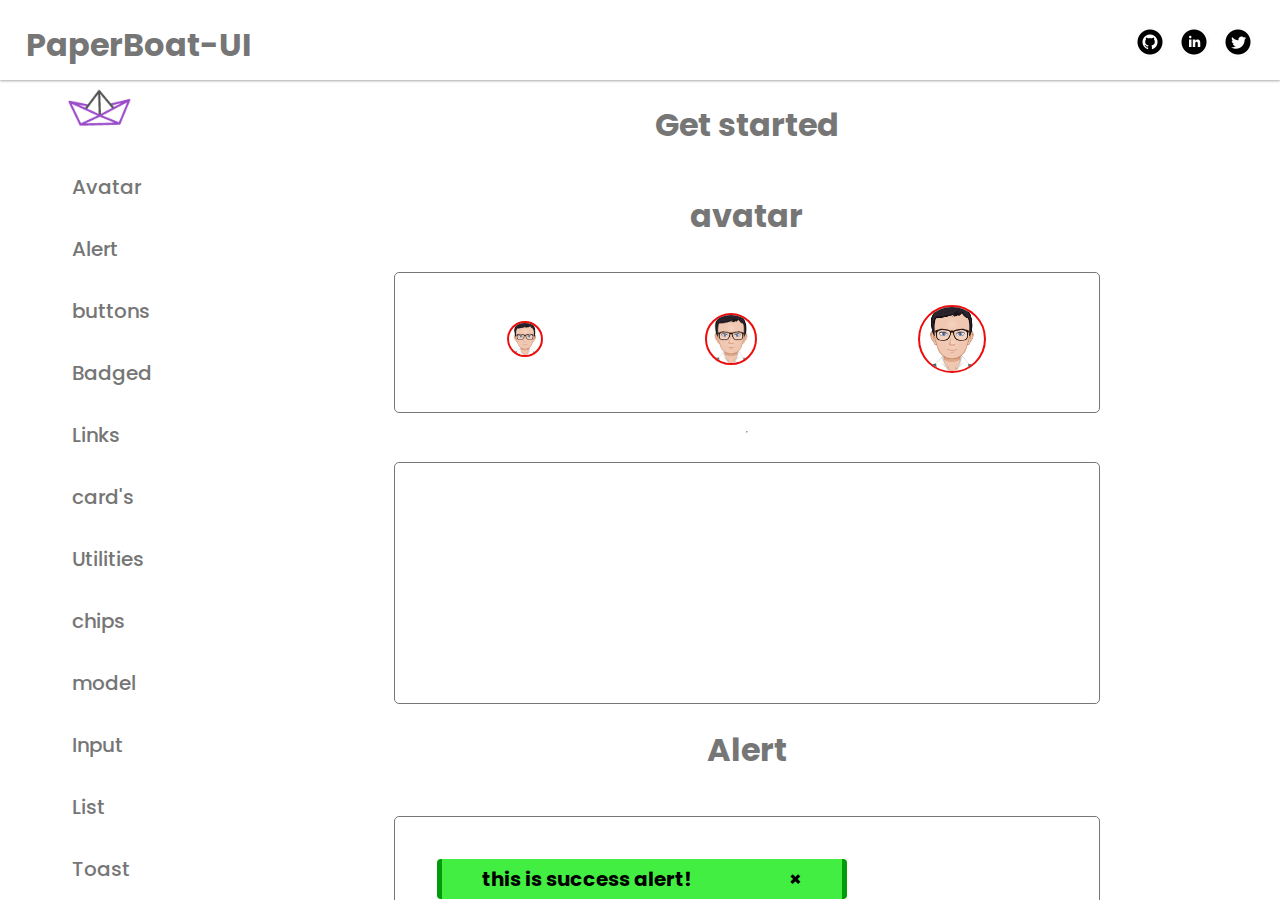
==== commit f9339af7: "feat: new gif" ====
--- a/componants.html
+++ b/componants.html
@@ -54,7 +54,7 @@
     </div>
     <div class="component-data-display-container">
       <div class="main-content">
-        <h1 id="title">Get started</h1>
+        <h1 class="title">Get started</h1>
         <h1 class="title" id="avatar">avatar</h1>
         <div class="avatar container-border">
           <span><img class="sm-avatar" src="/img/myAvatar.png"></span>
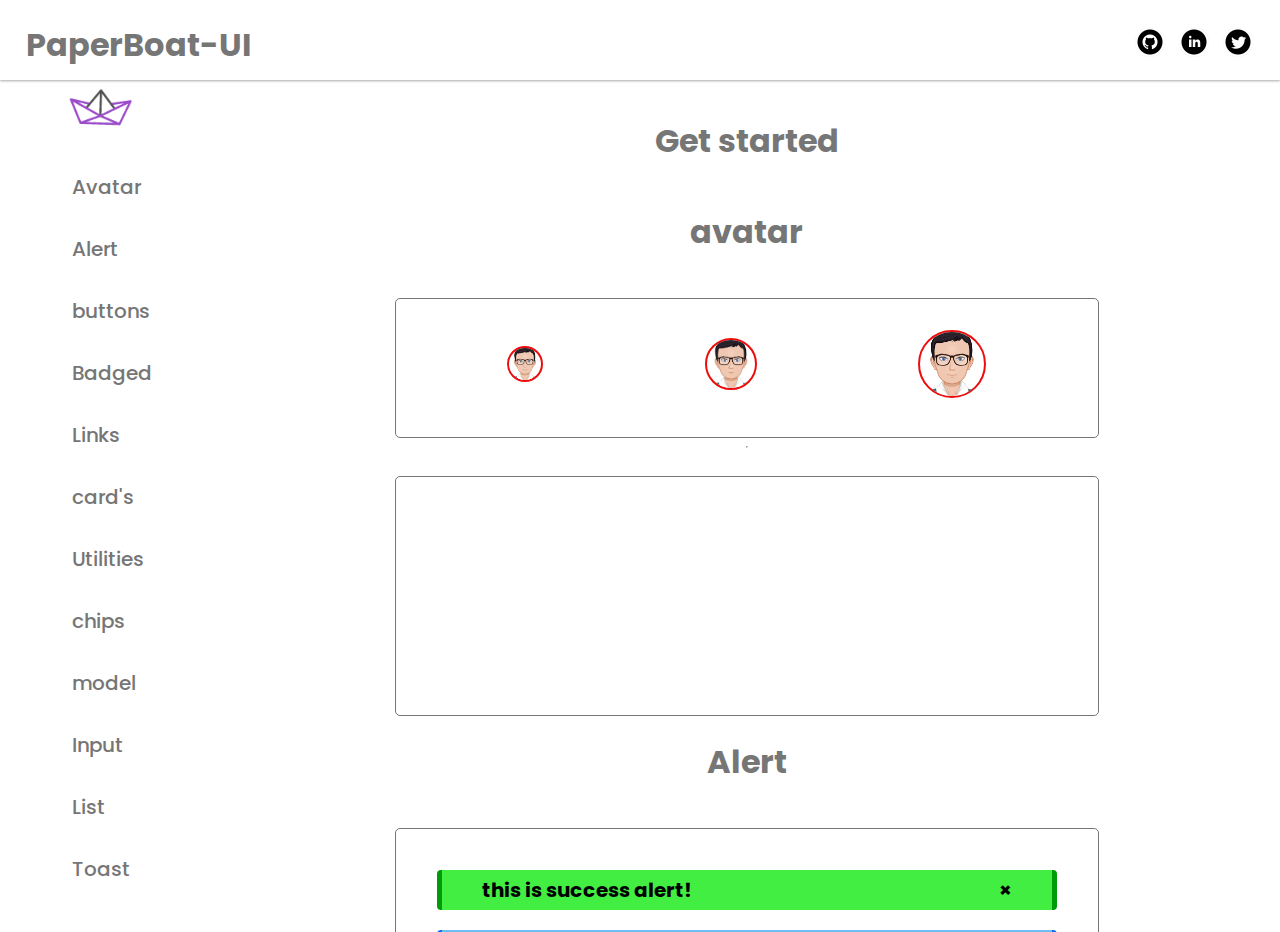
==== commit 93cd8a11: "fix : responsive design fixed" ====
--- a/componants.html
+++ b/componants.html
@@ -1,6 +1,5 @@
 <!DOCTYPE html>
 <html lang="en">
-
 <head>
   <meta charset="UTF-8">
   <meta http-equiv="X-UA-Compatible" content="IE=edge">
@@ -13,7 +12,6 @@
   <link rel="icon" href="img/paper-boat .png">
   <title>PaperBoat-UI</title>
 </head>
-
 <body>
   <header class="nav-heading">
     <nav class="topnav">
@@ -55,15 +53,15 @@
     <div class="component-data-display-container">
       <div class="main-content">
         <h1 class="title">Get started</h1>
-        <h1 class="title" id="avatar">avatar</h1>
-        <div class="avatar container-border">
+        <h1 class="title" >avatar</h1>
+        <div id="avatar" class="container-border">
           <span><img class="sm-avatar" src="/img/myAvatar.png"></span>
           <span><img class="md-avatar" src="/img/myAvatar.png"></span>
           <span><img class="lg-avatar" src="/img/myAvatar.png"></span>
         </div>
         <hr>
         <div class="container-border iframe-container">
-          <iframe 
+          <iframe class="iframe"
             src="https://carbon.now.sh/embed?bg=rgba%28255%2C255%2C255%2C1%29&t=material&wt=none&l=auto&width=640&ds=true&dsyoff=0px&dsblur=0px&wc=false&wa=false&pv=0px&ph=0px&ln=false&fl=1&fm=Monoid&fs=12.5px&lh=134%25&si=false&es=2x&wm=false&code=%253Cdiv%2520class%253D%2522avatar%2522%253E%250A%2520%2520%2520%2520%2520%2520%2520%2520%2520%2520%2520%2520%2520%2520%2520%2520%2520%2520%2520%253Cspan%253E%253Cimg%2520class%253D%2522sm-avatar%2522%2520src%253D%2522%252Fimg%252FmyAvatar.png%2522%253E%253C%252Fspan%253E%250A%2520%2520%2520%2520%2520%2520%2520%2520%2520%2520%2520%2520%2520%2520%2520%2520%2520%2520%2520%253Cspan%253E%253Cimg%2520class%253D%2522md-avatar%2522%2520src%253D%2522%252Fimg%252FmyAvatar.png%2522%253E%253C%252Fspan%253E%250A%2520%2520%2520%2520%2520%2520%2520%2520%2520%2520%2520%2520%2520%2520%2520%2520%2520%2520%2520%253Cspan%253E%253Cimg%2520class%253D%2522lg-avatar%2522%2520src%253D%2522%252Fimg%252FmyAvatar.png%2522%253E%253C%252Fspan%253E%250A%2520%2520%2520%2520%2520%2520%2520%2520%2520%2520%2520%2520%2520%253C%252Fdiv%253E%250A"
             style="width: 640px; height: 176px; border:0; transform: scale(1); overflow:hidden;"
             sandbox="allow-scripts allow-same-origin">
@@ -201,12 +199,11 @@
           <div class="product-card">
             <div class="badge">19%off</div>
             <div class="product-tumb">
-              <img src="/img/book.jpg" alt="">
+              <img src="https://ih1.redbubble.net/image.390996657.3912/papergc,300x,w,f8f8f8-pad,600x600,f8f8f8.u2.jpg" alt="">
             </div>
             <div class="product-details">
-              <span class="product-catagory"> <b>catagory-</b> Women,bag</span>
-              <h4><a href="">Dylan Thomas</a></h4>
-              <p>Collection of ledgandry poems by Dylan Thomas</p>
+              <span class="product-catagory"> <b>catagory-</b> Greeting Card </span>
+              <p>I Hope Thistle Cheer You Up</p>
               <div class="product-bottom-details">
                 <div class="product-price"><small>₹96.00</small>₹612.50</div>
                 <div class="product-links">
@@ -231,29 +228,32 @@
         </div>
         <h1 class="title">Text only Card</h1>
         <div class="container-text-card container-border">
-          <div class="text-card-container">
-            <div class="text-card">
-              <div class="card-header">
-                <h3>Header</h3> <span class="close-btn">&times</span>
-              </div>
-              <div class="card-body">
-                <h5>Card Title</h5>
-                <p>Lorem ipsum dolor sit amet consectetur adipisicing elit. Eius, consequuntur.</p>
-              </div>
+          <div class="card-category-1">         
+            <div class="basic-card basic-card-aqua">
+                <div class="card-content">
+                    <span class="card-title">Card Title</span>
+                    <p class="card-text">
+                        Lorem Ipsum is simply dummy text of the printing and typesetting industry. Lorem Ipsum has been the industry's standard dummy text ever since the 1500s.
+                    </p>
+                </div>
+                <div class="card-link">
+                    <a href="#" title="Read Full"><span>Read Full</span></a>
+                </div>
             </div>
-          </div>
-        </div>
-        <div class="container-border iframe-container">
-          <iframe class="iframe"
-            src="https://carbon.now.sh/embed?bg=rgba%28171%2C+184%2C+195%2C+1%29&t=seti&wt=none&l=auto&width=680&ds=true&dsyoff=0px&dsblur=0px&wc=true&wa=false&pv=0px&ph=0px&ln=false&fl=1&fm=Hack&fs=14px&lh=133%25&si=false&es=2x&wm=false&code=%253Cdiv%2520class%253D%2522product-card-container%2520container-border%2522%253E%250A%2520%2520%2520%2520%2520%2520%2520%2520%2520%2520%253Cdiv%2520class%253D%2522product-card%2522%253E%250A%2520%2520%2520%2520%2520%2520%2520%2520%2520%2520%2520%2520%253Cdiv%2520class%253D%2522badge%2522%253E19%2525off%253C%252Fdiv%253E%250A%2520%2520%2520%2520%2520%2520%2520%2520%2520%2520%2520%2520%253Cdiv%2520class%253D%2522product-tumb%2522%253E%250A%2520%2520%2520%2520%2520%2520%2520%2520%2520%2520%2520%2520%2520%2520%253Cimg%2520src%253D%2522%252Fimg%252Fbook.jpg%2522%2520alt%253D%2522%2522%253E%250A%2520%2520%2520%2520%2520%2520%2520%2520%2520%2520%2520%2520%253C%252Fdiv%253E%250A%2520%2520%2520%2520%2520%2520%2520%2520%2520%2520%2520%2520%253Cdiv%2520class%253D%2522product-details%2522%253E%250A%2520%2520%2520%2520%2520%2520%2520%2520%2520%2520%2520%2520%2520%2520%253Cspan%2520class%253D%2522product-catagory%2522%253E%2520%253Cb%253Ecatagory-%253C%252Fb%253E%2520Women%252Cbag%253C%252Fspan%253E%250A%2520%2520%2520%2520%2520%2520%2520%2520%2520%2520%2520%2520%2520%2520%253Ch4%253E%253Ca%2520href%253D%2522%2522%253EDylan%2520Thomas%253C%252Fa%253E%253C%252Fh4%253E%250A%2520%2520%2520%2520%2520%2520%2520%2520%2520%2520%2520%2520%2520%2520%253Cp%253ECollection%2520of%2520ledgandry%2520poems%2520by%2520Dylan%2520Thomas%253C%252Fp%253E%250A%2520%2520%2520%2520%2520%2520%2520%2520%2520%2520%2520%2520%2520%2520%253Cdiv%2520class%253D%2522product-bottom-details%2522%253E%250A%2520%2520%2520%2520%2520%2520%2520%2520%2520%2520%2520%2520%2520%2520%2520%2520%253Cdiv%2520class%253D%2522product-price%2522%253E%253Csmall%253E%25E2%2582%25B996.00%253C%252Fsmall%253E%25E2%2582%25B9612.50%253C%252Fdiv%253E%250A%2520%2520%2520%2520%2520%2520%2520%2520%2520%2520%2520%2520%2520%2520%2520%2520%253Cdiv%2520class%253D%2522product-links%2522%253E%250A%2520%2520%2520%2520%2520%2520%2520%2520%2520%2520%2520%2520%2520%2520%2520%2520%2520%2520%253Ca%2520href%253D%2522%2522%253E%253Ci%2520class%253D%2522bi%2520bi-suit-heart%2522%253E%253C%252Fi%253E%253C%252Fa%253E%250A%2520%2520%2520%2520%2520%2520%2520%2520%2520%2520%2520%2520%2520%2520%2520%2520%2520%2520%253Ca%2520href%253D%2522%2522%253E%253Ci%2520class%253D%2522bi%2520bi-cart-check%2522%253E%253C%252Fi%253E%253C%252Fa%253E%250A%2520%2520%2520%2520%2520%2520%2520%2520%2520%2520%2520%2520%2520%2520%2520%2520%253C%252Fdiv%253E%250A%2520%2520%2520%2520%2520%2520%2520%2520%2520%2520%2520%2520%2520%2520%253C%252Fdiv%253E%250A%2520%2520%2520%2520%2520%2520%2520%2520%2520%2520%2520%2520%253C%252Fdiv%253E%250A%2520%2520%2520%2520%2520%2520%2520%2520%2520%2520%253C%252Fdiv%253E%250A%2520%2520%2520%2520%2520%2520%2520%2520%253C%252Fdiv%253E"
-            style="width: 680px; height: 446px; border:0; transform: scale(1); overflow:hidden;"
-            sandbox="allow-scripts allow-same-origin">
-          </iframe>
-          <iframe class="mobile-iframe"
-            src="https://carbon.now.sh/embed?bg=rgba%28171%2C+184%2C+195%2C+1%29&t=seti&wt=none&l=auto&width=350&ds=true&dsyoff=0px&dsblur=0px&wc=true&wa=false&pv=0px&ph=0px&ln=false&fl=1&fm=Hack&fs=14px&lh=133%25&si=false&es=2x&wm=false&code=%253Cdiv%2520class%253D%2522container-text-card%2520container-border%2522%253E%250A%2520%2520%2520%2520%2520%2520%2520%2520%2520%2520%253Cdiv%2520class%253D%2522text-card-container%2522%253E%250A%2520%2520%2520%2520%2520%2520%2520%2520%2520%2520%2520%2520%253Cdiv%2520class%253D%2522text-card%2522%253E%250A%2520%2520%2520%2520%2520%2520%2520%2520%2520%2520%2520%2520%2520%2520%253Cdiv%2520class%253D%2522card-header%2522%253E%250A%2520%2520%2520%2520%2520%2520%2520%2520%2520%2520%2520%2520%2520%2520%2520%2520%253Ch3%253EHeader%253C%252Fh3%253E%2520%253Cspan%2520class%253D%2522close-btn%2522%253E%2526times%253C%252Fspan%253E%250A%2520%2520%2520%2520%2520%2520%2520%2520%2520%2520%2520%2520%2520%2520%253C%252Fdiv%253E%250A%2520%2520%2520%2520%2520%2520%2520%2520%2520%2520%2520%2520%2520%2520%253Cdiv%2520class%253D%2522card-body%2522%253E%250A%2520%2520%2520%2520%2520%2520%2520%2520%2520%2520%2520%2520%2520%2520%2520%2520%253Ch5%253ECard%2520Title%253C%252Fh5%253E%250A%2520%2520%2520%2520%2520%2520%2520%2520%2520%2520%2520%2520%2520%2520%2520%2520%253Cp%253ELorem%2520ipsum%2520dolor%2520sit%2520amet%2520consectetur%2520adipisicing%2520elit.%2520Eius%252C%2520consequuntur.%253C%252Fp%253E%250A%2520%2520%2520%2520%2520%2520%2520%2520%2520%2520%2520%2520%2520%2520%253C%252Fdiv%253E%250A%2520%2520%2520%2520%2520%2520%2520%2520%2520%2520%2520%2520%253C%252Fdiv%253E%250A%2520%2520%2520%2520%2520%2520%2520%2520%2520%2520%253C%252Fdiv%253E%250A%2520%2520%2520%2520%2520%2520%2520%2520%253C%252Fdiv%253E"
-            style="width: 350px; height: 391px; border:0; transform: scale(1); overflow:hidden;"
-            sandbox="allow-scripts allow-same-origin">
-          </iframe>
+        </div>
+      </div>
+        <div class="container-border iframe-container">
+          <iframe class="iframe"
+  src="https://carbon.now.sh/embed?bg=rgba%28171%2C+184%2C+195%2C+1%29&t=seti&wt=none&l=auto&width=640&ds=false&dsyoff=20px&dsblur=68px&wc=true&wa=false&pv=0px&ph=0px&ln=false&fl=1&fm=Hack&fs=14px&lh=133%25&si=false&es=2x&wm=false&code=%2520%253Cdiv%2520class%253D%2522basic-card%2520basic-card-aqua%2522%253E%250A%2520%2520%2520%2520%2520%2520%2520%2520%2520%2520%2520%2520%2520%2520%2520%2520%253Cdiv%2520class%253D%2522card-content%2522%253E%250A%2520%2520%2520%2520%2520%2520%2520%2520%2520%2520%2520%2520%2520%2520%2520%2520%2520%2520%2520%2520%253Cspan%2520class%253D%2522card-title%2522%253ECard%2520Title%253C%252Fspan%253E%250A%2520%2520%2520%2520%2520%2520%2520%2520%2520%2520%2520%2520%2520%2520%2520%2520%2520%2520%2520%2520%253Cp%2520class%253D%2522card-text%2522%253E%250A%2520%2520%2520%2520%2520%2520%2520%2520%2520%2520%2520%2520%2520%2520%2520%2520%2520%2520%2520%2520%2520%2520%2520%2520Lorem%2520Ipsum%2520is%2520simply%2520dummy%2520text%2520of%2520the%2520printing%2520and%2520typesetting%2520industry.%2520Lorem%2520Ipsum%2520has%2520been%2520the%2520industry%27s%2520standard%2520dummy%2520text%2520ever%2520since%2520the%25201500s.%250A%2520%2520%2520%2520%2520%2520%2520%2520%2520%2520%2520%2520%2520%2520%2520%2520%2520%2520%2520%2520%253C%252Fp%253E%250A%2520%2520%2520%2520%2520%2520%2520%2520%2520%2520%2520%2520%2520%2520%2520%2520%253C%252Fdiv%253E%250A%2520%2520%2520%2520%2520%2520%2520%2520%2520%2520%2520%2520%2520%2520%2520%2520%253Cdiv%2520class%253D%2522card-link%2522%253E%250A%2520%2520%2520%2520%2520%2520%2520%2520%2520%2520%2520%2520%2520%2520%2520%2520%2520%2520%2520%2520%253Ca%2520href%253D%2522%2523%2522%2520title%253D%2522Read%2520Full%2522%253E%253Cspan%253ERead%2520Full%253C%252Fspan%253E%253C%252Fa%253E%250A%2520%2520%2520%2520%2520%2520%2520%2520%2520%2520%2520%2520%2520%2520%2520%2520%253C%252Fdiv%253E%250A%2520%2520%2520%2520%2520%2520%2520%2520%2520%2520%2520%2520%253C%252Fdiv%253E"
+  style="width: 640px; height: 335px; border:0; transform: scale(1); overflow:hidden;"
+  sandbox="allow-scripts allow-same-origin">
+</iframe>
+<iframe class="mobile-iframe"
+  src="https://carbon.now.sh/embed?bg=rgba%28171%2C+184%2C+195%2C+1%29&t=seti&wt=none&l=auto&width=350&ds=false&dsyoff=20px&dsblur=68px&wc=true&wa=false&pv=0px&ph=0px&ln=false&fl=1&fm=Hack&fs=14px&lh=133%25&si=false&es=2x&wm=false&code=%2520%253Cdiv%2520class%253D%2522basic-card%2520basic-card-aqua%2522%253E%250A%2520%2520%2520%2520%2520%2520%2520%2520%2520%2520%2520%2520%2520%2520%2520%2520%253Cdiv%2520class%253D%2522card-content%2522%253E%250A%2520%2520%2520%2520%2520%2520%2520%2520%2520%2520%2520%2520%2520%2520%2520%2520%2520%2520%2520%2520%253Cspan%2520class%253D%2522card-title%2522%253ECard%2520Title%253C%252Fspan%253E%250A%2520%2520%2520%2520%2520%2520%2520%2520%2520%2520%2520%2520%2520%2520%2520%2520%2520%2520%2520%2520%253Cp%2520class%253D%2522card-text%2522%253E%250A%2520%2520%2520%2520%2520%2520%2520%2520%2520%2520%2520%2520%2520%2520%2520%2520%2520%2520%2520%2520%2520%2520%2520%2520Lorem%2520Ipsum%2520is%2520simply%2520dummy%2520text%2520of%2520the%2520printing%2520and%2520typesetting%2520industry.%2520Lorem%2520Ipsum%2520has%2520been%2520the%2520industry%27s%2520standard%2520dummy%2520text%2520ever%2520since%2520the%25201500s.%250A%2520%2520%2520%2520%2520%2520%2520%2520%2520%2520%2520%2520%2520%2520%2520%2520%2520%2520%2520%2520%253C%252Fp%253E%250A%2520%2520%2520%2520%2520%2520%2520%2520%2520%2520%2520%2520%2520%2520%2520%2520%253C%252Fdiv%253E%250A%2520%2520%2520%2520%2520%2520%2520%2520%2520%2520%2520%2520%2520%2520%2520%2520%253Cdiv%2520class%253D%2522card-link%2522%253E%250A%2520%2520%2520%2520%2520%2520%2520%2520%2520%2520%2520%2520%2520%2520%2520%2520%2520%2520%2520%2520%253Ca%2520href%253D%2522%2523%2522%2520title%253D%2522Read%2520Full%2522%253E%253Cspan%253ERead%2520Full%253C%252Fspan%253E%253C%252Fa%253E%250A%2520%2520%2520%2520%2520%2520%2520%2520%2520%2520%2520%2520%2520%2520%2520%2520%253C%252Fdiv%253E%250A%2520%2520%2520%2520%2520%2520%2520%2520%2520%2520%2520%2520%253C%252Fdiv%253E"
+  style="width: 350px; height: 484px; border:0; transform: scale(1); overflow:hidden;"
+  sandbox="allow-scripts allow-same-origin">
+</iframe>
+
         </div>
         <h1 class="title" id="chips">chips</h1>
         <div class="container-close container-border">
@@ -276,14 +276,21 @@
         </div>
         <h1 class="title" id="model">Model</h1>
         <div class="model-container container-border">
-          <p class="model">
-            <span>X</span>
-            Lorem, ipsum dolor sit amet consectetur adipisicing elit. Tempore, dolorem. Doloremque obcaecati fuga
-            voluptates ipsum facilis quisquam consequatur, aspernatur deserunt tempore est voluptatem ab corporis velit
-            similique molestias eveniet repudiandae aliquid maiores. Dolores obcaecati, similique aperiam veritatis
-            omnis
-            minus voluptas nostrum dolore deserunt, harum rem, ratione et ad repudiandae expedita.
-          </p>
+          <div class="modal">
+            <p>
+              Lorem ipsum dolor sit amet consectetur adipisicing elit. Nam
+              esse id ab, soluta provident tempore. Perspiciatis
+              voluptatum tenetur reiciendis, voluptatibus aliquid eum
+              adipisci nostrum aut enim temporibus modi non suscipit?
+            </p>
+            <p>
+              Lorem ipsum dolor sit amet consectetur adipisicing elit. Nam
+              esse id ab, soluta provident tempore. Perspiciatis
+              voluptatum tenetur reiciendis, voluptatibus aliquid eum
+              adipisci nostrum aut enim temporibus modi non suscipit?
+            </p>
+            <button class="btn modal-btn">X</button>
+          </div>
         </div>
         <div class="container-border iframe-container">
           <iframe class="iframe"
@@ -303,6 +310,18 @@
           <input type="name" name="name" placeholder="Name" class="input-rounded" /><br>
           <h3>Input password</h3>
           <input type="password" name="password" placeholder="password" class="input-rounded" />
+        </div>
+        <div class="container-border iframe-container">
+          <iframe class="iframe"
+  src="https://carbon.now.sh/embed?bg=rgba%28171%2C+184%2C+195%2C+1%29&t=seti&wt=none&l=auto&width=640&ds=false&dsyoff=20px&dsblur=68px&wc=true&wa=false&pv=0px&ph=0px&ln=false&fl=1&fm=Hack&fs=14px&lh=133%25&si=false&es=2x&wm=false&code=%2520%2520%2520%2520%2520%253Ch3%253EInput%253C%252Fh3%253E%250A%2520%2520%2520%2520%2520%2520%2520%2520%2520%2520%253Cinput%2520type%253D%2522name%2522%2520name%253D%2522name%2522%2520placeholder%253D%2522Name%2522%2520class%253D%2522input-rounded%2522%2520%252F%253E%253Cbr%253E%250A%2520%2520%2520%2520%2520%2520%2520%2520%2520%2520%253Ch3%253EInput%2520password%253C%252Fh3%253E%250A%2520%2520%2520%2520%2520%2520%2520%2520%2520%2520%253Cinput%2520type%253D%2522password%2522%2520name%253D%2522password%2522%2520placeholder%253D%2522password%2522%2520class%253D%2522input-rounded%2522%2520%252F%253E"
+  style="width: 640px; height: 186px; border:0; transform: scale(1); overflow:hidden;"
+  sandbox="allow-scripts allow-same-origin">
+</iframe>
+          <iframe class="mobile-iframe"
+          src="https://carbon.now.sh/embed?bg=rgba%28171%2C+184%2C+195%2C+1%29&t=seti&wt=none&l=auto&width=350&ds=false&dsyoff=20px&dsblur=68px&wc=true&wa=false&pv=0px&ph=0px&ln=false&fl=1&fm=Hack&fs=14px&lh=133%25&si=false&es=2x&wm=false&code=%2520%2520%2520%2520%2520%253Ch3%253EInput%253C%252Fh3%253E%250A%2520%2520%2520%2520%2520%2520%2520%2520%2520%2520%253Cinput%2520type%253D%2522name%2522%2520name%253D%2522name%2522%2520placeholder%253D%2522Name%2522%2520class%253D%2522input-rounded%2522%2520%252F%253E%253Cbr%253E%250A%2520%2520%2520%2520%2520%2520%2520%2520%2520%2520%253Ch3%253EInput%2520password%253C%252Fh3%253E%250A%2520%2520%2520%2520%2520%2520%2520%2520%2520%2520%253Cinput%2520type%253D%2522password%2522%2520name%253D%2522password%2522%2520placeholder%253D%2522password%2522%2520class%253D%2522input-rounded%2522%2520%252F%253E"
+          style="width: 350px; height: 242px; border:0; transform: scale(1); overflow:hidden;"
+          sandbox="allow-scripts allow-same-origin">
+        </iframe>
         </div>
         <h1 class="title" id="list">list</h1>
         <div class="list-container container-border">
--- a/layout.css
+++ b/layout.css
@@ -53,9 +53,9 @@
 .component-data-display-container {
     height: calc(100vh - 5rem);
     display: flex;
-    width: calc(100vw-5rem);
     flex-direction: column;
     overflow-y: scroll;
+    padding: 1rem;
 }
 
 /* sidebar */
@@ -149,8 +149,7 @@
 .container-border {
     border: 1px solid var(--gray-color);
     border-radius: 5px;
-    min-width: 40rem;
-    max-width: 40rem;
+    width: 40rem;
     padding: 3%;
     margin-top: 2%;
 }
@@ -171,59 +170,16 @@
 
 /*Media Query*/
 
-@media only screen and (max-width: 767px) {
-    #component-list-container {
-        margin-left: -2rem;
-    }
-
-    .container-border {
-        min-width: 15rem;
-    }
-}
-
-@media only screen and (max-width: 767px) {
-    body {
-        display: flex;
-        flex-direction: column;
-        justify-content: center;
-        overflow-x: hidden;
-    }
-
+@media only screen and (max-width: 600px) {
     #component-list-container {
         display: none;
     }
-    .component-data-display-container{
-        /* width: 100%vw; */
-        display: flex;
-        flex-direction: column;
-        justify-content: center;
-        overflow-x: hidden;
+    .main-container{
+        grid-template-columns: 3fr;
     }
-    .main-container {
-        display: grid;
-        grid-template-columns: 0.5fr;
-        overflow-y: scroll;
+    .container-border{
+        width: 20rem;
     }
-    .iframe{
-        display: none;
-    }
-    .mobile-iframe{
-        display: block;
-    }
-    .container-border {
-        max-width: 80vw;
-    }
-
-    .main-container {
-        display: flex;
-        align-items: center;
-    }
-
-    .alert-container {
-        display: flex;
-        flex-direction: column;
-        justify-content: space-between;
-        flex-wrap: wrap;
-    }
-
-}+    
+}
+  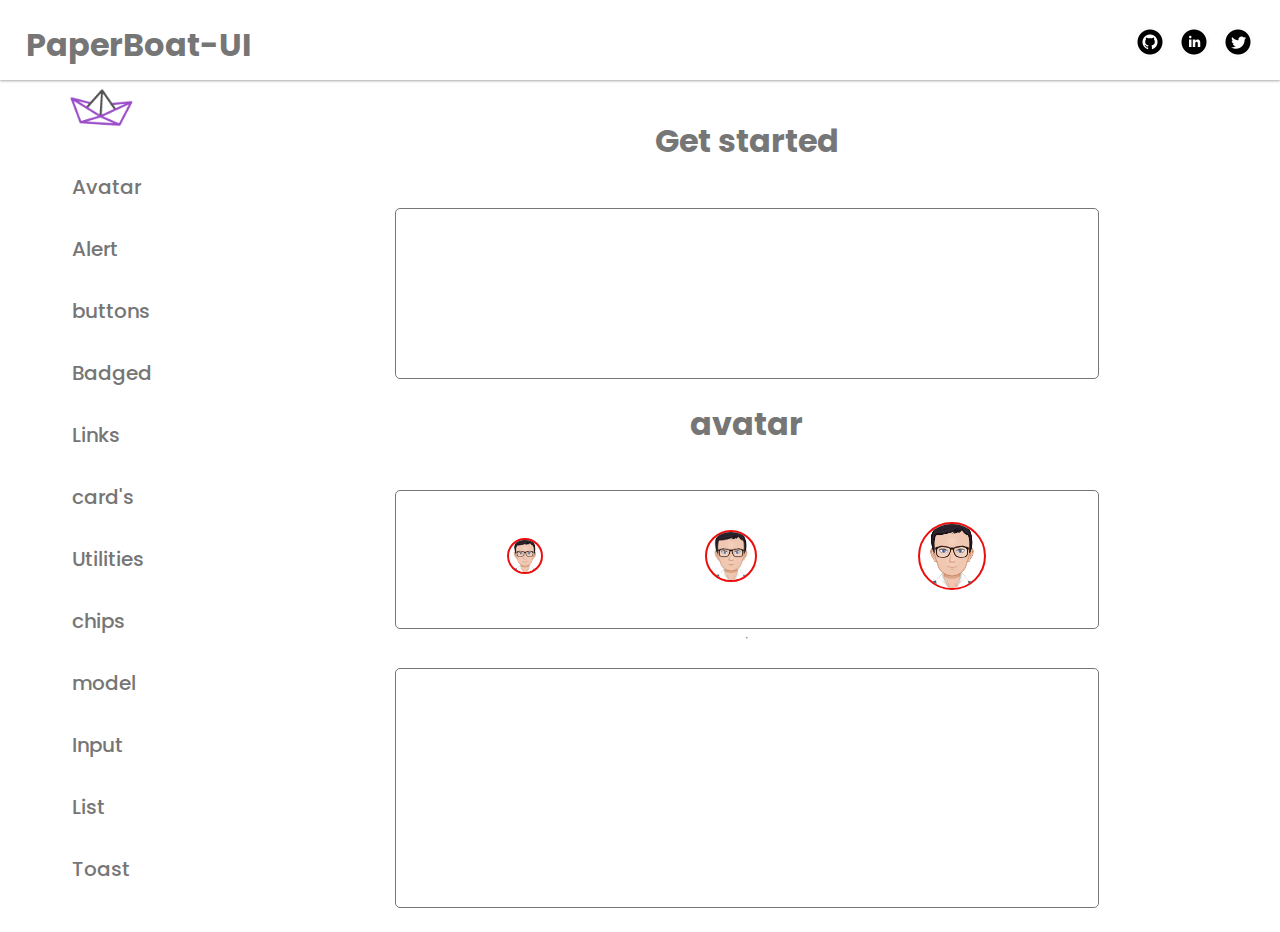
==== commit 0bd5a931: "feat: added i frame for linking stylesheet" ====
--- a/componants.html
+++ b/componants.html
@@ -53,6 +53,13 @@
     <div class="component-data-display-container">
       <div class="main-content">
         <h1 class="title">Get started</h1>
+        <div class="container-border iframe-container">
+          <iframe
+                src="https://carbon.now.sh/embed?bg=rgba%2874%2C144%2C226%2C1%29&t=material&wt=none&l=auto&width=350&ds=false&dsyoff=20px&dsblur=68px&wc=true&wa=false&pv=0px&ph=0px&ln=false&fl=1&fm=Fira+Code&fs=13px&lh=90%25&si=false&es=2x&wm=false&code=%2520%2520%2520%2520%2520%2520%2520%2520%253Clink%2520rel%253D%2522stylesheet%2522%2520href%253D%2522https%253A%252F%252Fpaperboat-ui.netlify.app%252Fstyles%252Froot.css%2522%253E%250A"
+                style="width: 350px; height: 107px; border:0; transform: scale(1); overflow:hidden;"
+                sandbox="allow-scripts allow-same-origin">
+              </iframe>
+        </div>
         <h1 class="title" >avatar</h1>
         <div id="avatar" class="container-border">
           <span><img class="sm-avatar" src="/img/myAvatar.png"></span>
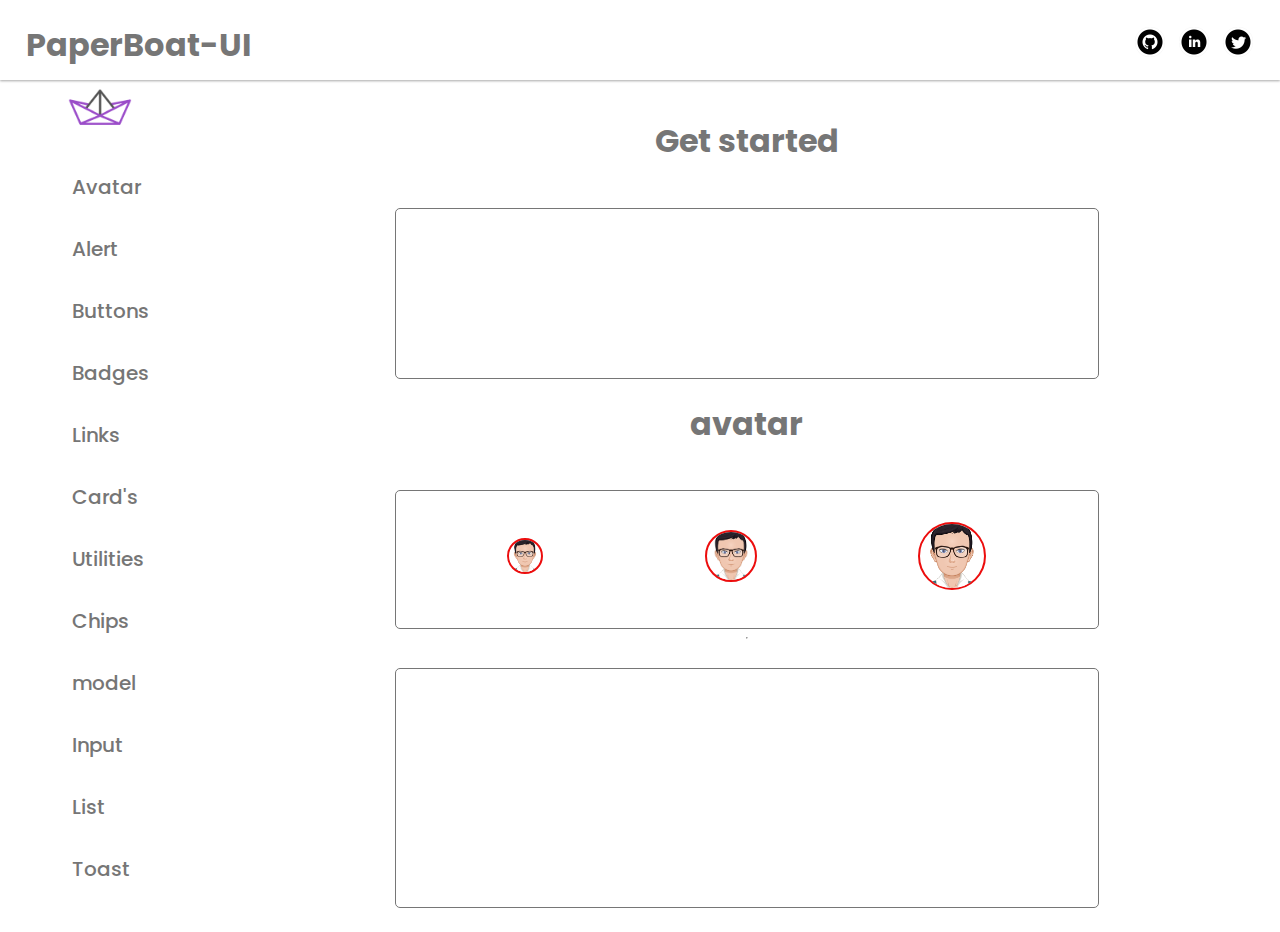
==== commit 84503412: "Update componants.html" ====
--- a/componants.html
+++ b/componants.html
@@ -33,14 +33,14 @@
         <li><img class="animated-img" src="/img/paper-boat.gif" alt=""></li>
         <li class="compo-scroll-list fs-xl"><a href="#avatar" class="style-anchor-list">Avatar</a></li>
         <li class="compo-scroll-list fs-xl"><a href="#alert" class="style-anchor-list">Alert</a></li>
-        <li class="compo-scroll-list fs-xl"><a href="#buttons" class="style-anchor-list">buttons</a></li>
-        <li class="compo-scroll-list fs-xl"><a href="#badges" class="style-anchor-list"> Badged</a></li>
+        <li class="compo-scroll-list fs-xl"><a href="#buttons" class="style-anchor-list">Buttons</a></li>
+        <li class="compo-scroll-list fs-xl"><a href="#badges" class="style-anchor-list"> Badges</a></li>
         <li class="compo-scroll-list fs-xl"><a href="#link" class="style-anchor-list">Links</a>
         </li>
-        <li class="compo-scroll-list fs-xl"><a href="#product-card" class="style-anchor-list"> card's</a> </li>
+        <li class="compo-scroll-list fs-xl"><a href="#product-card" class="style-anchor-list"> Card's</a> </li>
         <li class="compo-scroll-list fs-xl"><a href="/text-utilities/utilities.html"
             class="style-anchor-list">Utilities</a></li>
-        <li class="compo-scroll-list fs-xl"><a href="#chips" class="style-anchor-list">chips</a> </li>
+        <li class="compo-scroll-list fs-xl"><a href="#chips" class="style-anchor-list">Chips</a> </li>
         <li class="compo-scroll-list fs-xl"><a href="#model"
             class="style-anchor-list">model</a></li>
         <li class="compo-scroll-list fs-xl"><a href="#inputs" class="style-anchor-list">Input</a></li>
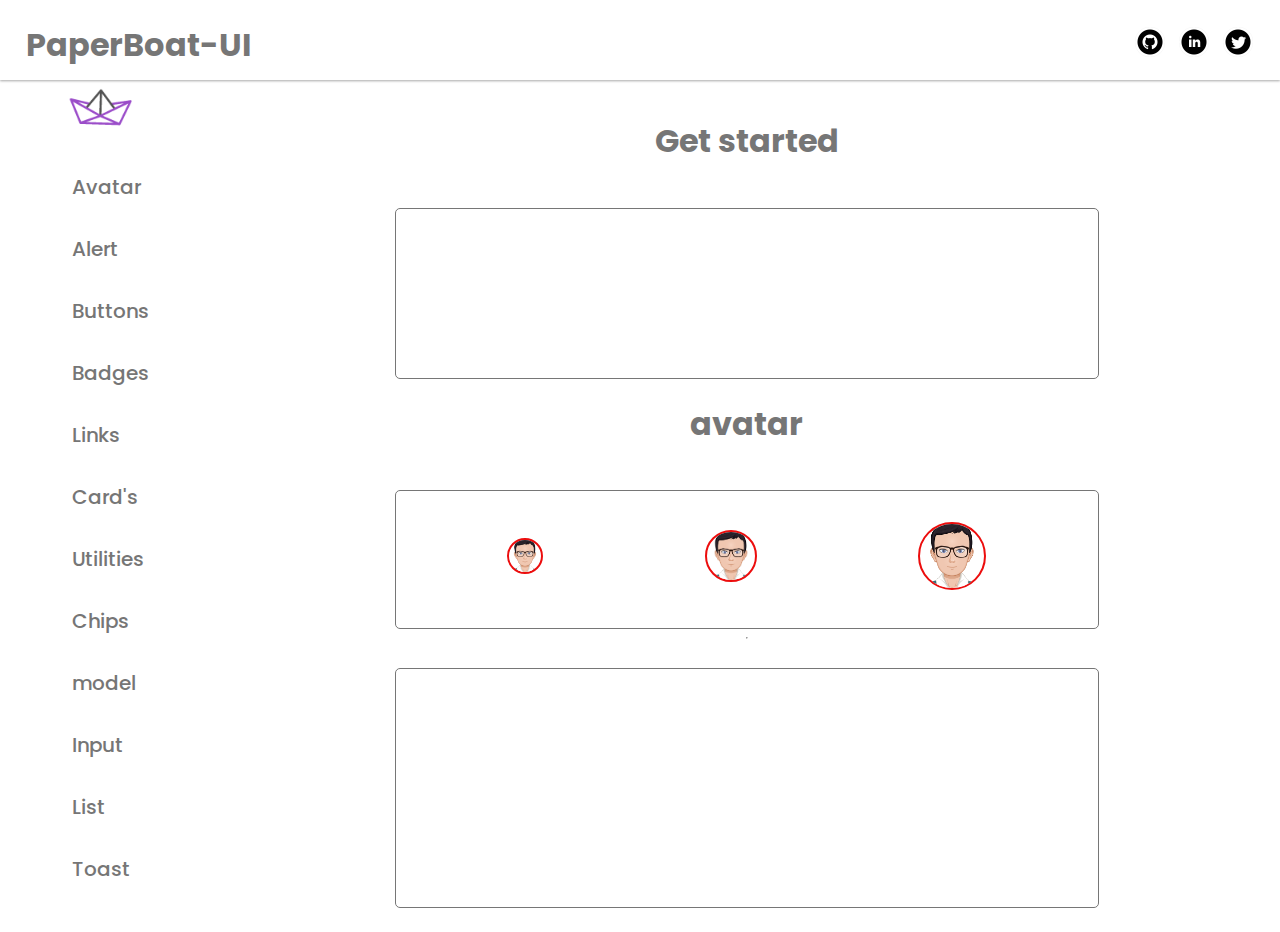
==== commit e1a946fd: "refactor: links fixed" ====
--- a/componants.html
+++ b/componants.html
@@ -19,9 +19,9 @@
       <div class="topnav-icons">
         <a class="icon-topnav-link" href="https://github.com/mohitrakhade11"><img id="icon" src="/img/github-round.png"
             alt=""></a>
+        <a class="icon-topnav-link" href="https://www.linkedin.com/in/mohit-rakhade-154146209/"><img id="icon"
+            src="/img/linkedin-round.png" alt=""></a>
         <a class="icon-topnav-link" href="https://twitter.com/MohitRakhade5"><img id="icon"
-            src="/img/linkedin-round.png" alt=""></a>
-        <a class="icon-topnav-link" href="https://www.linkedin.com/in/mohit-rakhade-154146209/"><img id="icon"
             src="/img/twitter-round.png" alt=""></a>
       </div>
     </nav>
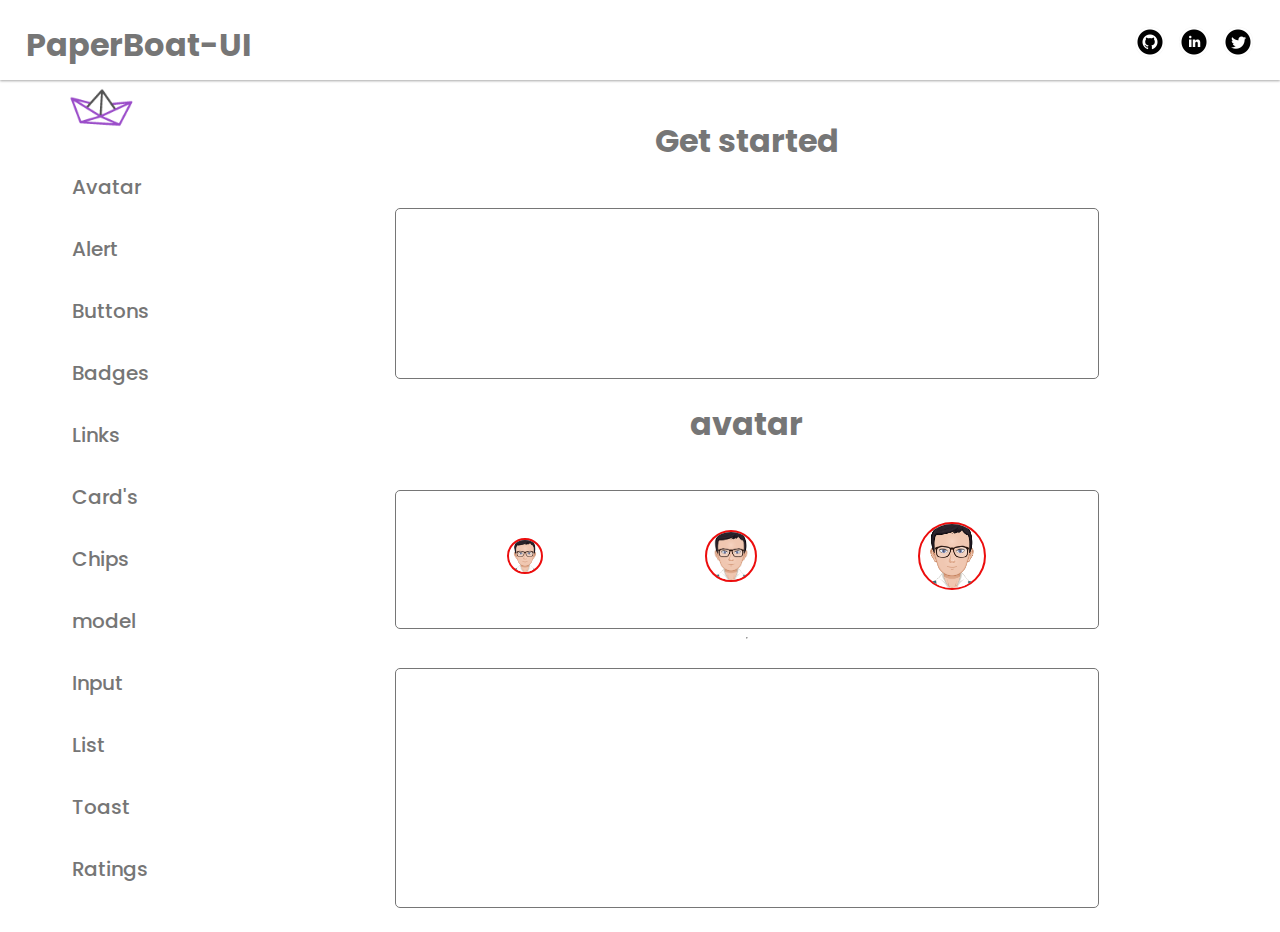
==== commit e5b81243: "style : componant list changed" ====
--- a/componants.html
+++ b/componants.html
@@ -17,11 +17,11 @@
     <nav class="topnav">
       <h1 id="nav-heading-title">PaperBoat-UI</h1>
       <div class="topnav-icons">
-        <a class="icon-topnav-link" href="https://github.com/mohitrakhade11"><img id="icon" src="/img/github-round.png"
+        <a class="icon-topnav-link" href="https://github.com/mohitrakhade11" target="_blank"><img id="icon" src="/img/github-round.png"
             alt=""></a>
-        <a class="icon-topnav-link" href="https://www.linkedin.com/in/mohit-rakhade-154146209/"><img id="icon"
+        <a class="icon-topnav-link" href="https://www.linkedin.com/in/mohit-rakhade-154146209/" target="_blank"><img id="icon"
             src="/img/linkedin-round.png" alt=""></a>
-        <a class="icon-topnav-link" href="https://twitter.com/MohitRakhade5"><img id="icon"
+        <a class="icon-topnav-link" href="https://twitter.com/MohitRakhade5" target="_blank"><img id="icon"
             src="/img/twitter-round.png" alt=""></a>
       </div>
     </nav>
@@ -38,8 +38,6 @@
         <li class="compo-scroll-list fs-xl"><a href="#link" class="style-anchor-list">Links</a>
         </li>
         <li class="compo-scroll-list fs-xl"><a href="#product-card" class="style-anchor-list"> Card's</a> </li>
-        <li class="compo-scroll-list fs-xl"><a href="/text-utilities/utilities.html"
-            class="style-anchor-list">Utilities</a></li>
         <li class="compo-scroll-list fs-xl"><a href="#chips" class="style-anchor-list">Chips</a> </li>
         <li class="compo-scroll-list fs-xl"><a href="#model"
             class="style-anchor-list">model</a></li>
